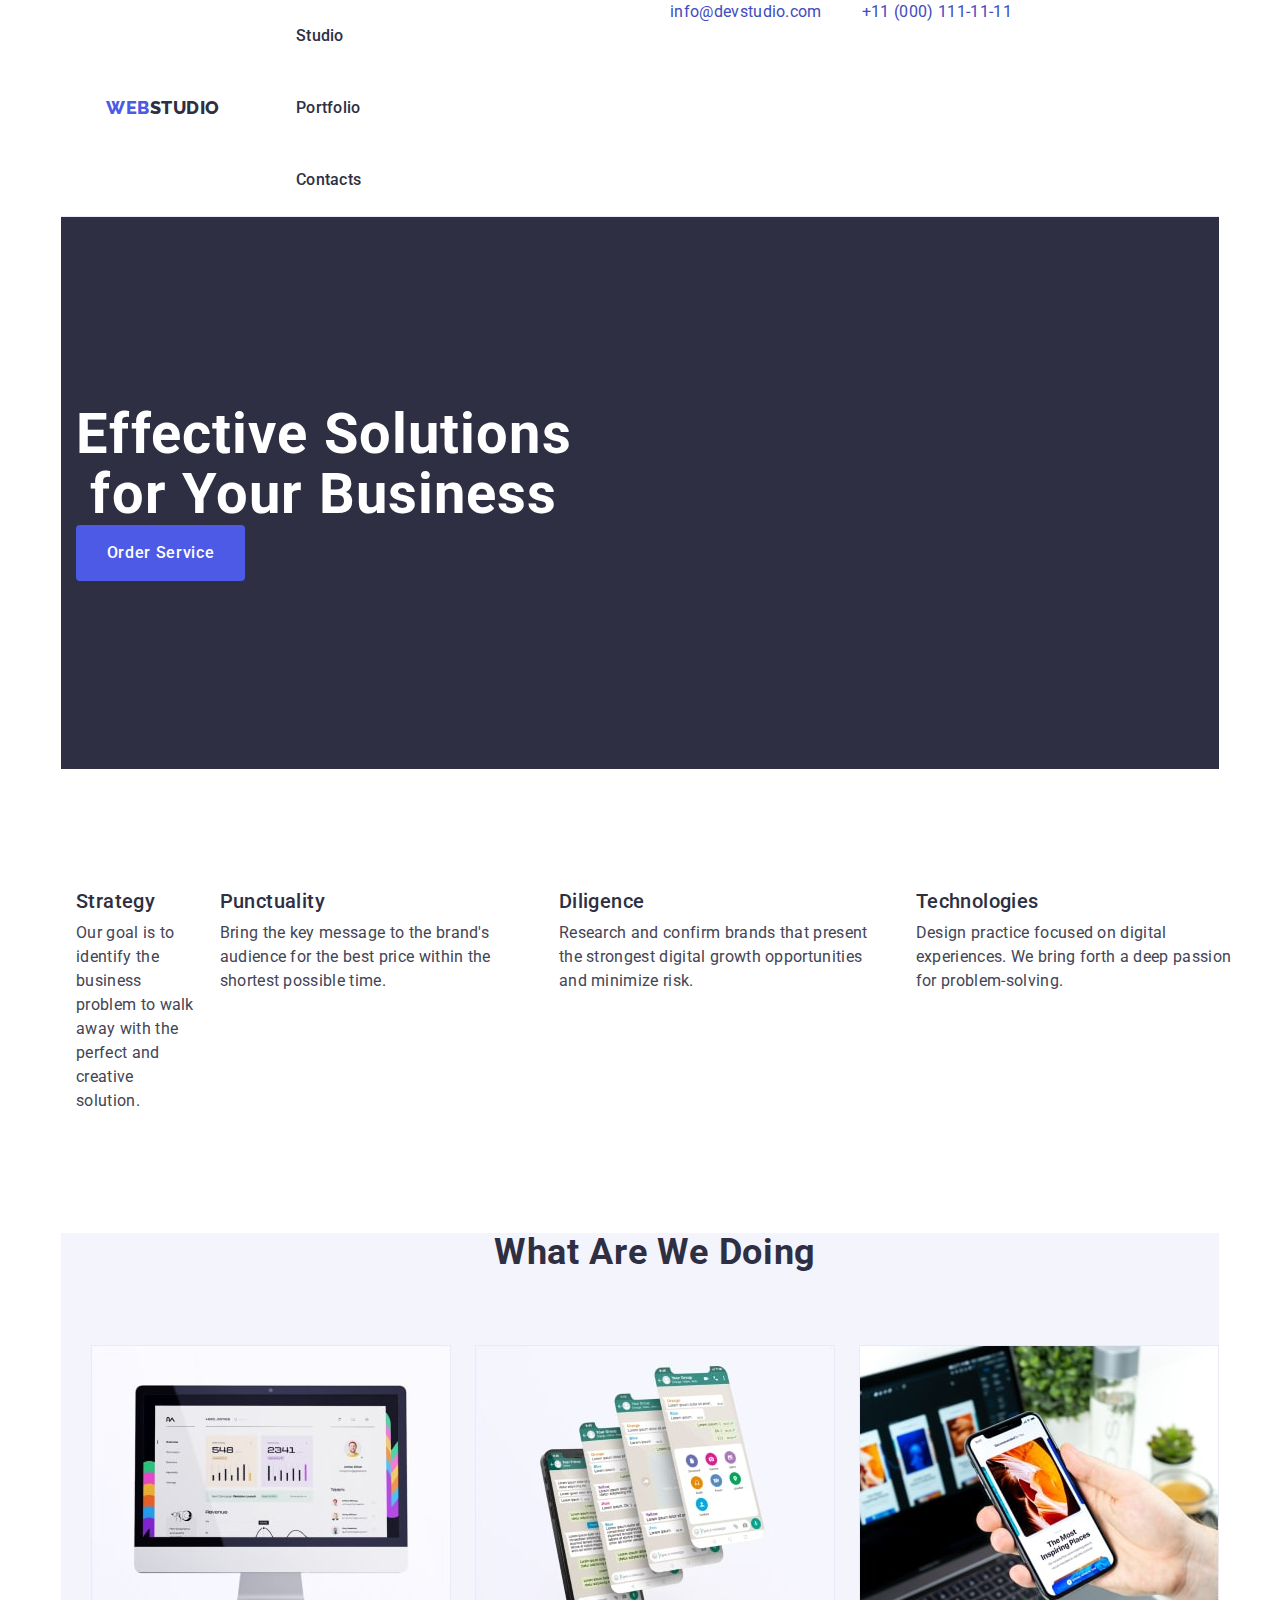
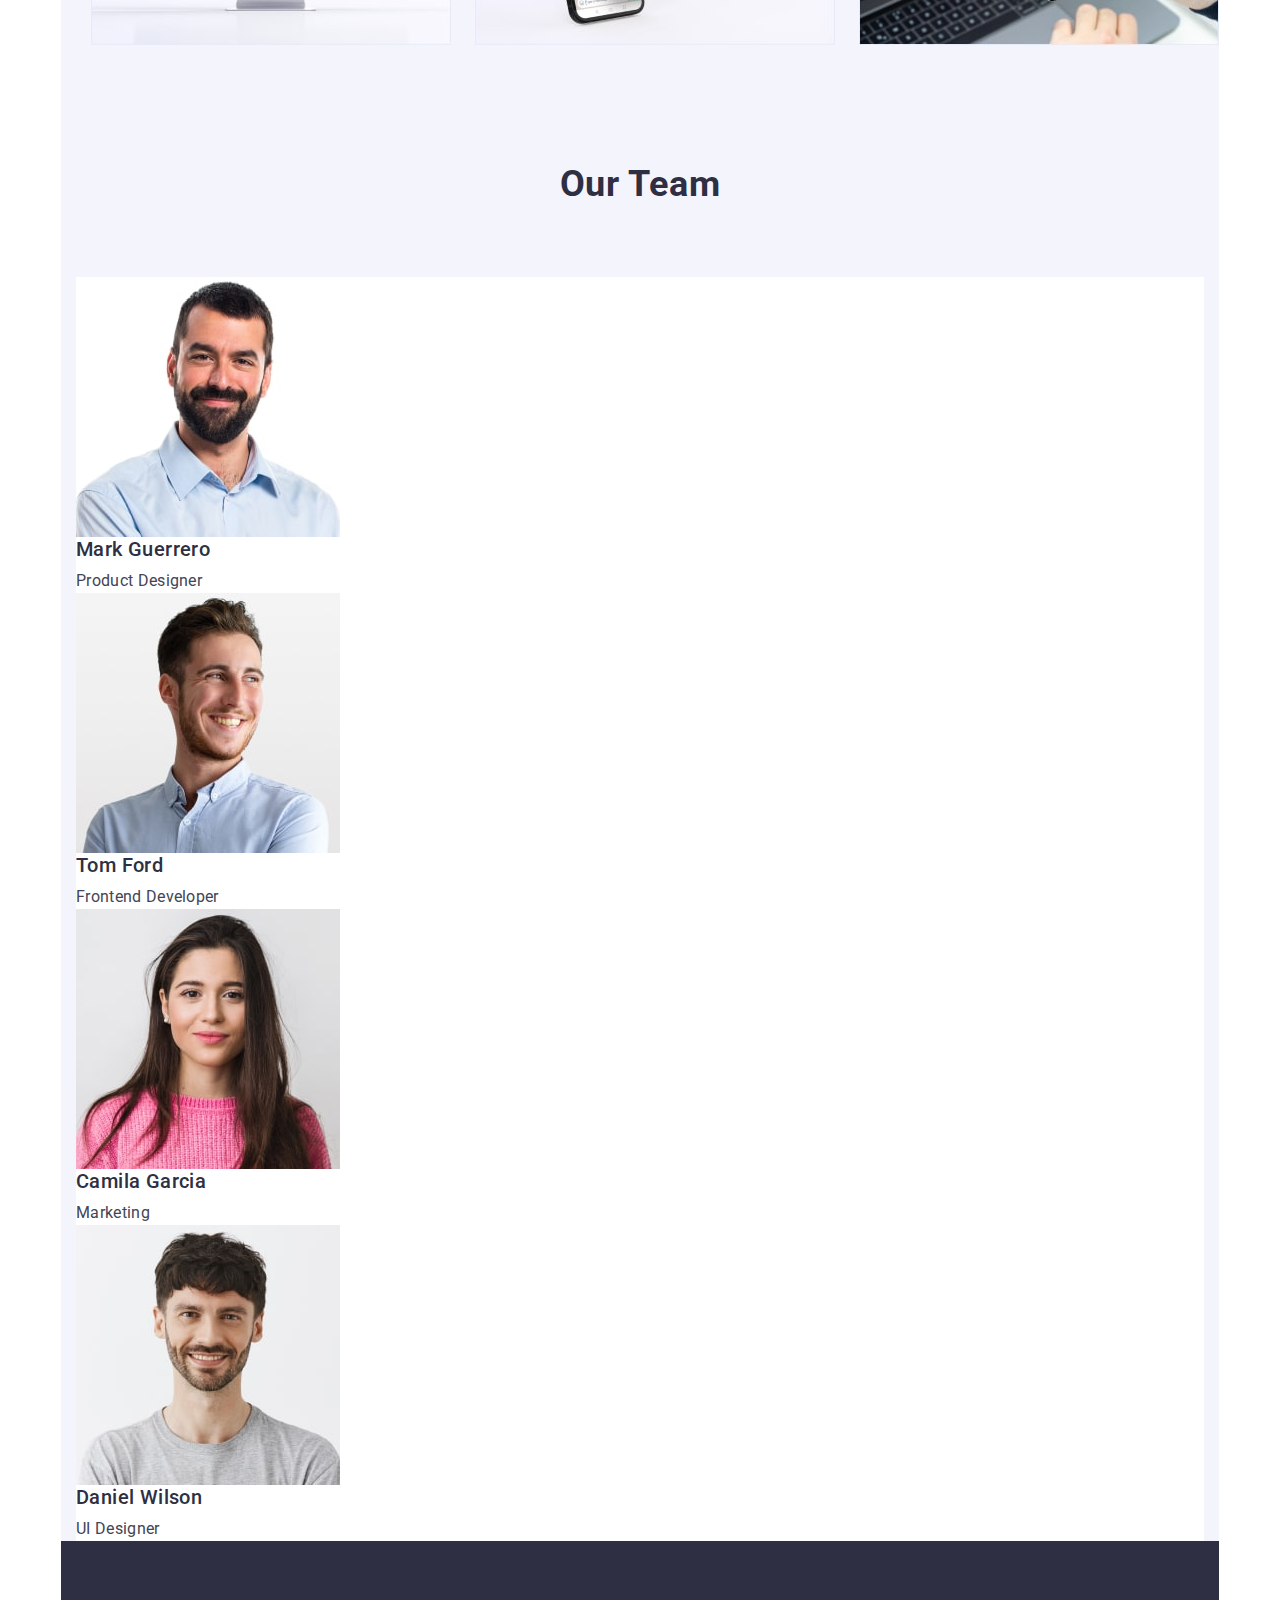
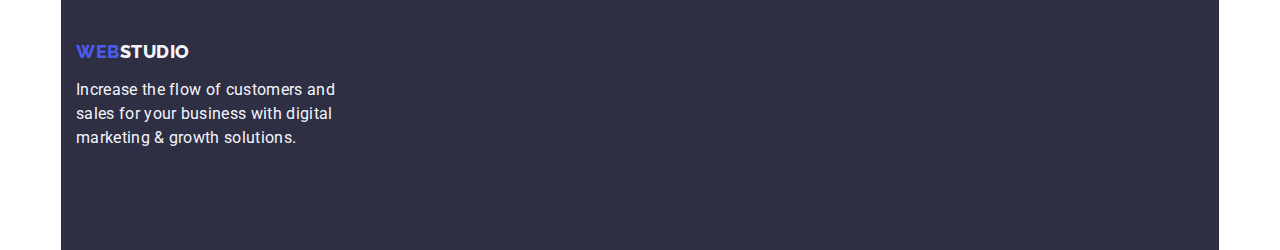
==== index.html @ 097c3e7b "add" ====
<!DOCTYPE html>
<html lang="en">

<head>
  <meta charset="UTF-8" />
  <meta http-equiv="X-UA-Compatible" content="IE=edge" />
  <meta name="viewport" content="width=device-width, initial-scale=1.0" />
  <title>Document</title>
  <link href="https://cdn.jsdelivr.net/npm/modern-normalize@2.0.0/modern-normalize.min.css" rel="stylesheet">
  <link rel="stylesheet" href="./css/styles.css">
  <link rel="preconnect" href="https://fonts.googleapis.com">
  <link rel="preconnect" href="https://fonts.gstatic.com" crossorigin>
  <link href="https://fonts.googleapis.com/css2?family=Raleway:wght@800&family=Roboto:wght@400;500;700&display=swap" rel="stylesheet">
</head>

<body>
  <!-- Хедер сторінки-->
  <header class="container heder-studio">
    <div class="container heder-past">
        <nav class="container menu">
          <a href="./index.html" class="weblogo link">Web<span class="studiologoheader">Studio</span></a>
          <ul class="list">
            <li><a href="./index.html" class="link hero-menu">Studio</a></li>
            <li><a href="./portfolio.html" class="link hero-menu">Portfolio</a></li>
            <li><a href="" class="link hero-menu">Contacts</a></li>
          </ul>
        </nav>
        <address class="contact-data container">
          <ul class="list adres-menu">
            <li>
              <a href="mailto:info@devstudio.com" class="link">info@devstudio.com</a>
            </li>
            <li>
              <a href="tel:+110001111111" class="link">+11 (000) 111-11-11</a>
            </li>
          </ul>
        </address>
    </div>
  </header>
  <!-- Унікальний контент сторінки-->
  <main>
    <section class="section-hero container">
      <div class="container">
        <h1 class="hero-text">Effective Solutions for Your Business</h1>
        <button type="button" class="btn-hero">Order Service</button>
      </div>
    </section>
    <section class="container">
      <div class="container list-content">
        <h2 hidden>advanced</h2>
        <ul class="list list-past">
          <li class="list list-past-content">
            <h3 class="title-text-on">Strategy</h3>
            <p class="title-text">
              Our goal is to identify the business problem to walk away with the
              perfect and creative solution.
            </p>
          </li>
          <li>
            <h3 class="title-text-on">Punctuality</h3>
            <p class="title-text">
              Bring the key message to the brand's audience for the best price
              within the shortest possible time.
            </p>
          </li>
          <li>
            <h3 class="title-text-on">Diligence</h3>
            <p class="title-text">
              Research and confirm brands that present the strongest digital
              growth opportunities and minimize risk.
            </p>
          </li>
          <li>
            <h3 class="title-text-on">Technologies</h3>
            <p class="title-text">
              Design practice focused on digital experiences. We bring forth a
              deep passion for problem-solving.
            </p>
          </li>
        </ul>
      </div>
    </section>
    <section class="section-what container">
      <div class="container">
        <h2 class="title-page">What are we doing</h2>
        <ul class="list list-back">
          <li>
            <img src="./images/page1/111-min.jpg" alt="foto1" width="360" height="300" />
          </li>
          <li>
            <img src="./images/page1/222-min.jpg" alt="foto2" width="360" height="300" />
          </li>
          <li>
            <img src="./images/page1/333-min.jpg" alt="foto3" width="360" height="300" />
          </li>
        </ul>
      </div>
    </section>

    <section class="section-team container">
      <h2 class="title-page">Our Team</h2>
      <ul class="list">
        <li class="catalog">
          <img src="./images/page1/img1-min.jpg" alt="foto4" width="264" height="260" />
          <h3 class="title-text-on">Mark Guerrero</h3>
          <p class="title-text">Product Designer</p>
        </li>

        <li class="catalog">
          <img src="./images/page1/img2-min.jpg" alt="foto5" width="264" height="260" />
          <h3 class="title-text-on">Tom Ford</h3>
          <p class="title-text">Frontend Developer</p>
        </li>

        <li class="catalog">
          <img src="./images/page1/img3-min.jpg" alt="foto6" width="264" height="260" />
          <h3 class="title-text-on">Camila Garcia</h3>
          <p class="title-text">Marketing</p>
        </li>

        <li class="catalog">
          <img src="./images/page1/img4-min.jpg" alt="foto7" width="264" height="260" />
          <h3 class="title-text-on">Daniel Wilson</h3>
          <p class="title-text">UI Designer</p>
        </li>
      </ul>
    </section>
  </main>

  <!-- Футер сторінки-->
  <footer class="footer-bag container">
    <div class="container">
      <a href="./index.html" class="weblogofooter link">Web<span class="studiologofooter">Studio</span></a>
      <p class="title-footer">
        Increase the flow of customers and sales for your business with digital
        marketing & growth solutions.
      </p>
    </div>
  </footer>
</body>

</html>
---- css/styles.css ----
/**
  |============================
  | RESET
  |============================
*/
h1,
h2,
h3,
h4,
h5,
h6,
p {
  margin: 0;
}
ul, ol {
  list-style: none;
  margin: 0;
  padding: 0;
}
a {
  text-decoration: none;
  color: currentColor;
}
button {
  font-family: inherit;
  cursor: pointer;
}
img {
  display: block;
}
/*________________________________________________________*/
.container {
  width: 1158px;
  margin: 0 auto;
  margin-left: auto;
  margin-right: auto;
  padding-left: 15px;
  padding-right: 15px;
}
/*________________________________________________________*/
:root {
  --primary-brand-color: #4D5AE5;
  --body-text-color: #434455;
  --dark-color: #2E2F42;
  --white-background-color: #FFFFFF;
  --light-mode-color: #F4F4FD;
  --pressed-state-color: #404BBF;
  --blue-button: #4d5ae5;
}

body {
    margin: 0;
    font-family: 'Roboto', sans-serif;
    color: var(--body-text-color);
    background-color: var(--white-background-color);
}

.link {
  text-decoration: none;
  color: var(--pressed-state-color);
}

.link:hover {
  color: var(--pressed-state-color);
}

.link:focus {
  color: var(--pressed-state-color);
}

.list {
  list-style: none;
}

/**
  |============================
  | CSS Таблиця STUDIO
  |============================
*/

.weblogo {
  font-family: 'Raleway', sans-serif;
  font-style: normal;
  font-weight: 800;
  font-size: 18px;
  line-height: 1.17;
  letter-spacing: 0.03em;
  text-transform: uppercase;
  color: var(--primary-brand-color);
  margin-right: 76px;
}

.contact-data {
  font-style: normal;
  line-height: 1.5;
  letter-spacing: 0.02em;
  color: var(--body-text-color);
}

.adres-menu {
  color: var(--body-text-color);
  display: flex;
  gap: 40px;

}

.studiologoheader {
  font-style: normal;
  font-weight: 800;
  font-size: 18px;
  line-height: 1.17;
  text-transform: uppercase;
  letter-spacing: 0.03em;
  color: var(--dark-color);
}

.weblogofooter {
  font-style: normal;
  font-weight: 800;
  font-size: 18px;
  line-height: 1.17;
  letter-spacing: 0.03em;
  color: var(--primary-brand-color);
  display: inline-block;
  margin-bottom: 16px;
}

.studiologofooter {
  font-style: normal;
  font-weight: 800;
  font-size: 18px;
  line-height: 1.17;
  letter-spacing: 0.03em;
  color: var(--light-mode-color);
}

.section-hero {
  background: var(--dark-color);
  padding: 188px 0;
}

.btn-hero {
  font-family: "Roboto", sans-serif;
  font-weight: 500;
  line-height: 1.5;
  letter-spacing: 0.04em;
  cursor: pointer;
  color: var(--white-background-color);
  display: block;
  min-width: 169px;
  height: 56px;
  border: none;
  background-color: var(--blue-button); 
  border-radius: 4px;
}

.btn-hero:hover {
  background-color: var(--pressed-state-color);
}

.btn-hero:focus {
  background-color: var(--pressed-state-color);
}

.hero-text {
  font-style: normal;
  font-weight: 700;
  font-size: 56px;
  line-height: 1.07;
  text-align: center;
  letter-spacing: 0.02em;
  color: var(--white-background-color);
  max-width: 496px;
}

.hero-menu {
  font-style: normal;
  font-weight: 500;
  font-size: 16px;
  line-height: 1.5;
  letter-spacing: 0.02em;
  color: var(--dark-color);
  display: flex;
  gap: 40px;
  padding-top: 24px;
  padding-bottom: 24px;
}

.hero-menu:focus {
  color: var(--pressed-state-color);
}

.meil-header {
  font-style: normal;
  font-weight: 400;
  font-size: 16px;
  line-height: 1.5;
  letter-spacing: 0.02em;
  color: var(--body-text-color);
}

.tel-header {
  font-style: normal;
  font-weight: 400;
  font-size: 16px;
  line-height: 1.5; 
  letter-spacing: 0.02em;
  color: var(--body-text-color);
}

.title-page {
  font-style: normal;
  font-weight: 700;
  font-size: 36px;
  line-height: 1.11;
  text-transform: capitalize;
  letter-spacing: 0.02em;
  text-align: center;
  color: var(--dark-color);
  margin-bottom: 72px;

}

.title-text-on {
  font-style: normal;
  font-weight: 500;
  font-size: 20px;
  line-height: 1.2;
  letter-spacing: 0.02em;
  color: var(--dark-color);
  margin-bottom: 8px; 
}

.title-text {
  font-style: normal;
  font-weight: 400;
  font-size: 16px;
  line-height: 1.5;
  letter-spacing: 0.02em;
  color: var(--body-text-color);
  
}

.title-text-portfolio {
  font-style: normal;
  font-weight: 500;
  font-size: 20px;
  line-height: 1.2;
  letter-spacing: 0.02em;
  color: var(--dark-color);
}

.weblogofooter {
  font-family: 'Raleway', sans-serif;
  font-style: normal;
  font-weight: 800;
  font-size: 18px;
  line-height: 1.17;
  text-transform: uppercase;
  letter-spacing: 0.03em;
  color: var(--primary-brand-color);
 }

.studiologoheader {
  font-style: normal;
  font-weight: 800;
  font-size: 18px;
  line-height: 1.17;
  text-transform: uppercase;
  letter-spacing: 0.03em;
  color: var(--dark-color);
 }

.studiologofooter {
  font-style: normal;
  font-weight: 800;
  font-size: 18px;
  line-height: 1.17;
  text-transform: uppercase;
  letter-spacing: 0.03em;
  color: var(--light-mode-color);
}

.title-footer {
  font-style: normal;
  font-weight: 400;
  font-size: 16px;
  line-height: 1.5;
  letter-spacing: 0.02em;
  color: var(--light-mode-color);
  max-width: 264px;
}

.section-what {
  background-color: var(--light-mode-color);
  padding-bottom: 120px;

}

.section-team {
  background-color: var(--light-mode-color);
}

.catalog {
  background-color: var(--white-background-color);
}

.footer-bag {
  background-color: var(--dark-color);
  padding: 100px 0;
}

.catalog-portfolio {
  font-weight: 500;
  line-height: 1.5;
  letter-spacing: 0.02em;
  color: var(--dark-color);

}

.catalog-portfolio:hover {
  color: var(--pressed-state-color);
}

.catalog-portfolio:focus {
  color: var(--pressed-state-color);
}

.btn-portfolio {
  font-style: normal;
  font-weight: 500;
  font-size: 16px;
  line-height: 1.5;
  text-align: center;
  cursor: pointer;
  letter-spacing: 0.04em;
  background-color: var(--light-mode-color);
  color: var(--primary-brand-color);
}

.btn-portfolio:hover {
  background-color: var(--pressed-state-color);
  color: var(--white-background-color);
}
.btn-portfolio:focus {
  background-color: var(--pressed-state-color);
  color: var(--white-background-color);
}

.adres-portfolio {
  font-style: normal;
}

.adres-portfolio:hover {
  color: var(--pressed-state-color);
}

.adres-portfolio:focus {
  color: var(--pressed-state-color);
}

.portfolio-border {
  border: 1px solid #E7E9FC;
}

.heder-studio {
  border-bottom: 1px solid #e7e9fc
}

.heder-past {
  display: flex; 
  margin: 0;
  padding: 0 15px;
}

.menu {
  display: flex;
  align-items: center;
}

.visually-hidden {
  position: absolute;
  width: 1px;
  height: 1px;
  margin: -1px;
  border: 0;
  padding: 0;
  
  white-space: nowrap;
  clip-path: inset(100%);
  clip: rect(0 0 0 0);
  overflow: hidden;
}

.list-past {
  display: flex; 
  gap: 24px; 

}
.list-past-content {
  width: calc((100% - 72px) / 4);
}

.list-content {
  padding: 120px 0;
}

.list-back {
  display: flex; 
  gap: 24px;
  width: calc((100% - 48px) / 3);
}
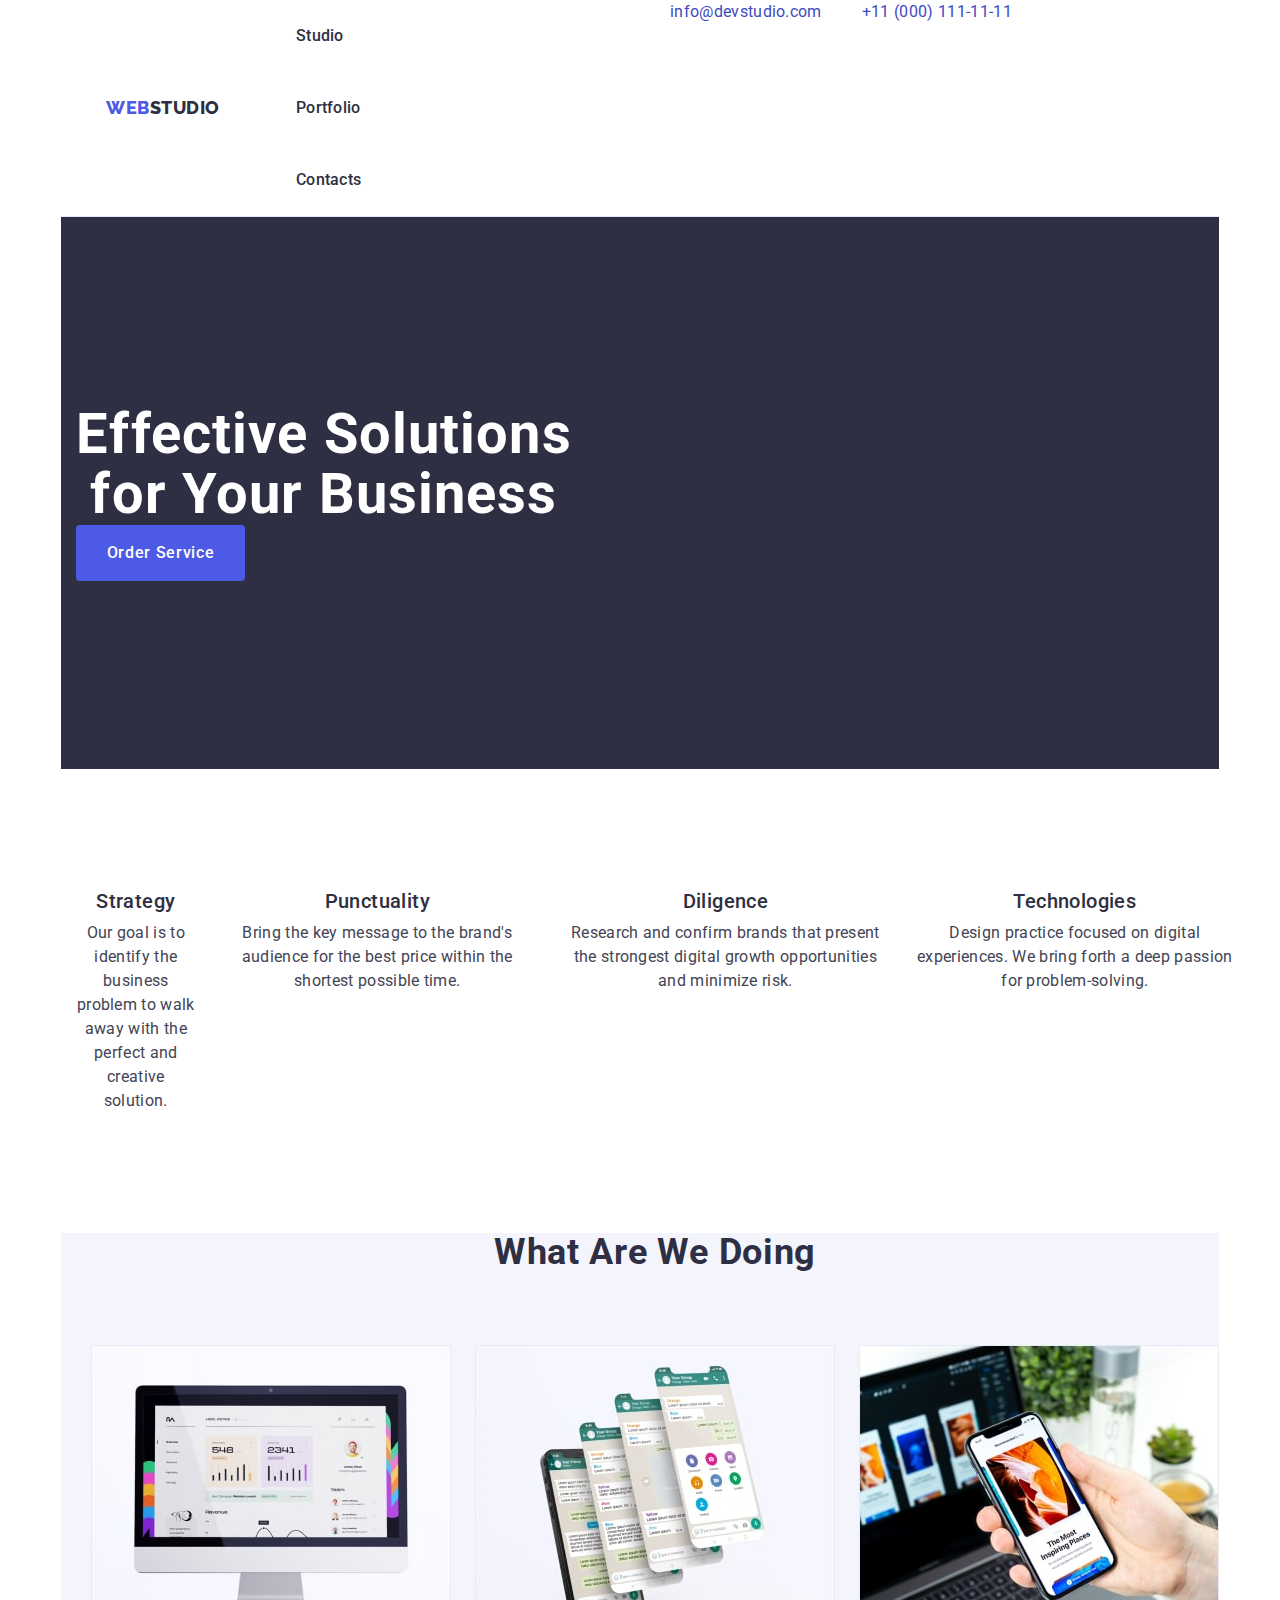
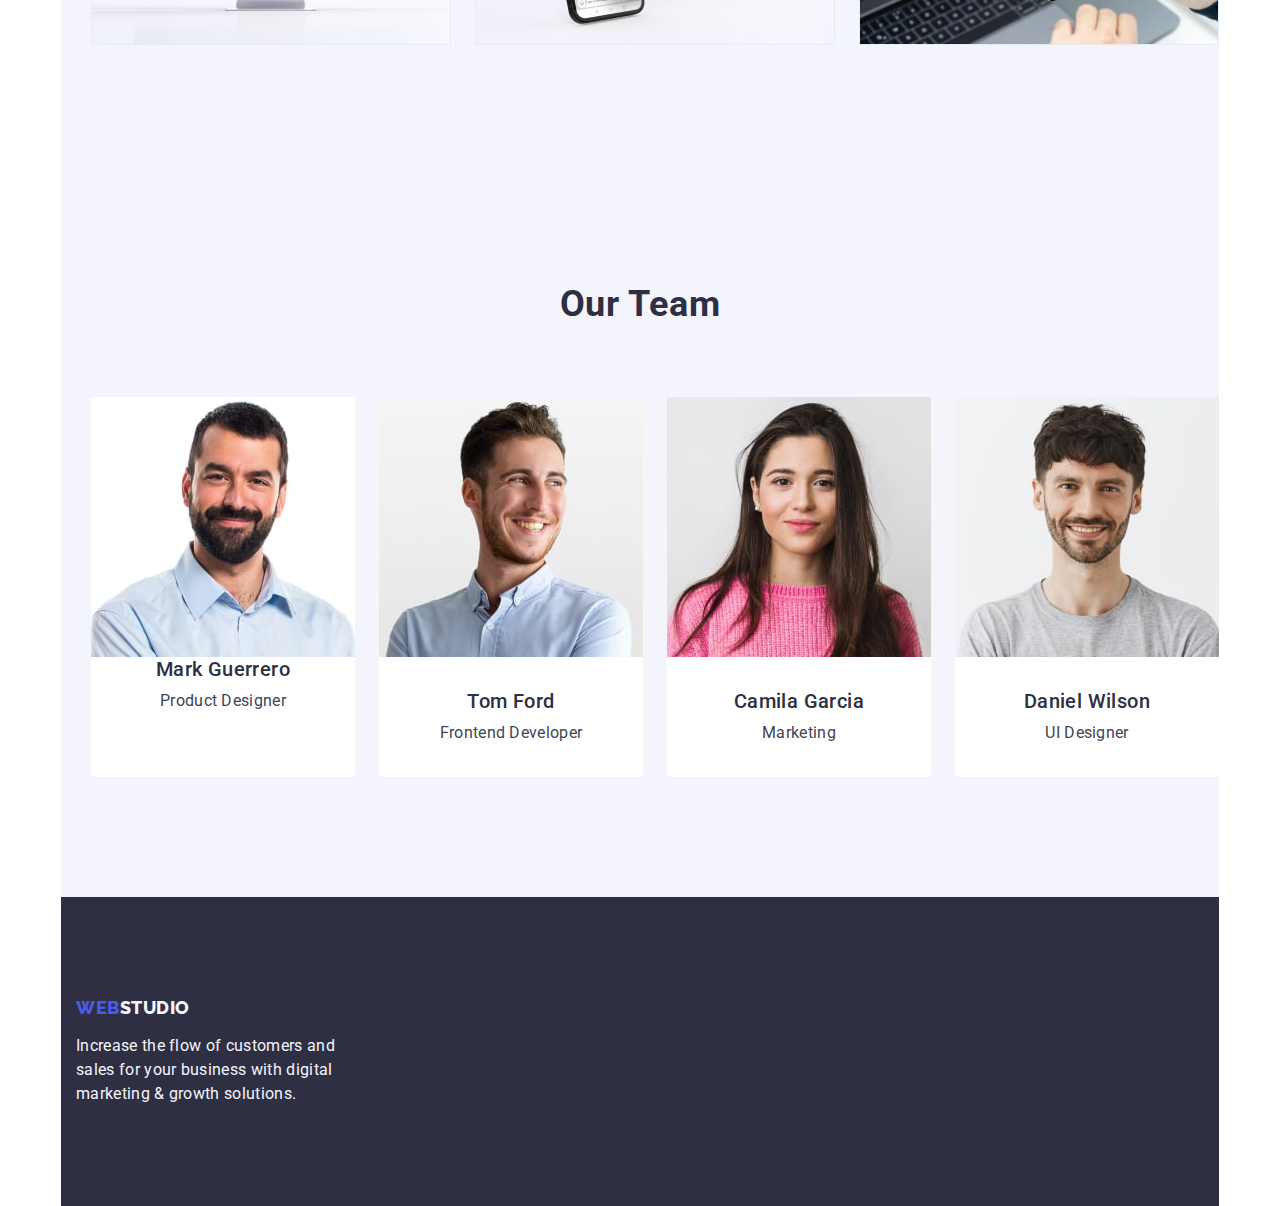
==== commit d318f2a1: "add" ====
--- a/index.html
+++ b/index.html
@@ -84,7 +84,7 @@
       <div class="container">
         <h2 class="title-page">What are we doing</h2>
         <ul class="list list-back">
-          <li>
+          <li class="list-back-content">
             <img src="./images/page1/111-min.jpg" alt="foto1" width="360" height="300" />
           </li>
           <li>
@@ -98,32 +98,37 @@
     </section>
 
     <section class="section-team container">
-      <h2 class="title-page">Our Team</h2>
-      <ul class="list">
-        <li class="catalog">
-          <img src="./images/page1/img1-min.jpg" alt="foto4" width="264" height="260" />
-          <h3 class="title-text-on">Mark Guerrero</h3>
-          <p class="title-text">Product Designer</p>
-        </li>
-
-        <li class="catalog">
-          <img src="./images/page1/img2-min.jpg" alt="foto5" width="264" height="260" />
-          <h3 class="title-text-on">Tom Ford</h3>
-          <p class="title-text">Frontend Developer</p>
-        </li>
-
-        <li class="catalog">
-          <img src="./images/page1/img3-min.jpg" alt="foto6" width="264" height="260" />
-          <h3 class="title-text-on">Camila Garcia</h3>
-          <p class="title-text">Marketing</p>
-        </li>
-
-        <li class="catalog">
-          <img src="./images/page1/img4-min.jpg" alt="foto7" width="264" height="260" />
-          <h3 class="title-text-on">Daniel Wilson</h3>
-          <p class="title-text">UI Designer</p>
-        </li>
-      </ul>
+      <div class="container">
+        <h2 class="title-page">Our Team</h2>
+        <ul class="list container page-catalog">
+          <li class="catalog">
+            <img src="./images/page1/img1-min.jpg" alt="foto4" width="264" height="260" />
+            <h3 class="title-text-on">Mark Guerrero</h3>
+            <p class="title-text">Product Designer</p>
+          </li>
+          <li class="catalog">
+            <img src="./images/page1/img2-min.jpg" alt="foto5" width="264" height="260" />
+            <div class="name-person">
+              <h3 class="title-text-on">Tom Ford</h3>
+              <p class="title-text">Frontend Developer</p>
+            </div>
+          </li>
+          <li class="catalog">
+            <img src="./images/page1/img3-min.jpg" alt="foto6" width="264" height="260" />
+            <div class="name-person">
+              <h3 class="title-text-on">Camila Garcia</h3>
+              <p class="title-text">Marketing</p>
+            </div>
+          </li>
+          <li class="catalog">
+            <img src="./images/page1/img4-min.jpg" alt="foto7" width="264" height="260" />
+            <div class="name-person">
+              <h3 class="title-text-on">Daniel Wilson</h3>
+              <p class="title-text">UI Designer</p>
+            </div>
+          </li>
+        </ul>
+      </div>
     </section>
   </main>
 
--- a/css/styles.css
+++ b/css/styles.css
@@ -46,6 +46,7 @@
   --light-mode-color: #F4F4FD;
   --pressed-state-color: #404BBF;
   --blue-button: #4d5ae5;
+  --title-light: #e7e9fc;
 }
 
 body {
@@ -218,7 +219,6 @@
   text-align: center;
   color: var(--dark-color);
   margin-bottom: 72px;
-
 }
 
 .title-text-on {
@@ -248,6 +248,7 @@
   line-height: 1.2;
   letter-spacing: 0.02em;
   color: var(--dark-color);
+  margin-bottom: 8px;
 }
 
 .weblogofooter {
@@ -299,10 +300,13 @@
 
 .section-team {
   background-color: var(--light-mode-color);
+  padding: 120px 0;
 }
 
 .catalog {
   background-color: var(--white-background-color);
+  width: calc((100% - 72px) / 4); 
+  border-radius: 0px 0px 4px 4px;
 }
 
 .footer-bag {
@@ -336,15 +340,20 @@
   letter-spacing: 0.04em;
   background-color: var(--light-mode-color);
   color: var(--primary-brand-color);
+  padding: 12px 24px;
+  border: 1px solid var(--title-light);
+  border-radius: 4px;
 }
 
 .btn-portfolio:hover {
   background-color: var(--pressed-state-color);
   color: var(--white-background-color);
+  border: 1px solid transparent;
 }
 .btn-portfolio:focus {
   background-color: var(--pressed-state-color);
   color: var(--white-background-color);
+  border: 1px solid transparent;
 }
 
 .adres-portfolio {
@@ -408,5 +417,56 @@
 .list-back {
   display: flex; 
   gap: 24px;
+}
+
+.list-back-content {
   width: calc((100% - 48px) / 3);
+}
+
+.page-catalog {
+  display: flex;
+  gap: 24px; 
+}
+
+.name-person {
+  padding: 32px 16px;
+}
+
+.title-text-on {
+  text-align: center; 
+  margin-bottom: 8px;
+}
+
+.title-text {
+  text-align: center;
+}
+
+.section-portfolio {
+  padding-top: 96px;
+  padding-bottom: 120px;
+}
+
+.section-portfolio-spese {
+  display: flex;
+  justify-content: center; 
+  gap: 24px;
+  margin-bottom: 72px;
+}
+
+.portfolio-content {
+  display: flex;
+  flex-wrap: wrap; 
+  column-gap: 24px;
+  row-gap: 48px; 
+}
+
+.portfolio-content-spase {
+  width: calc((100% - 48px) / 3);
+}
+
+.portfolio-title {
+  padding: 32px 16px;
+  border: 1px solid #e7e9fc;
+  border-top: none; 
+
 }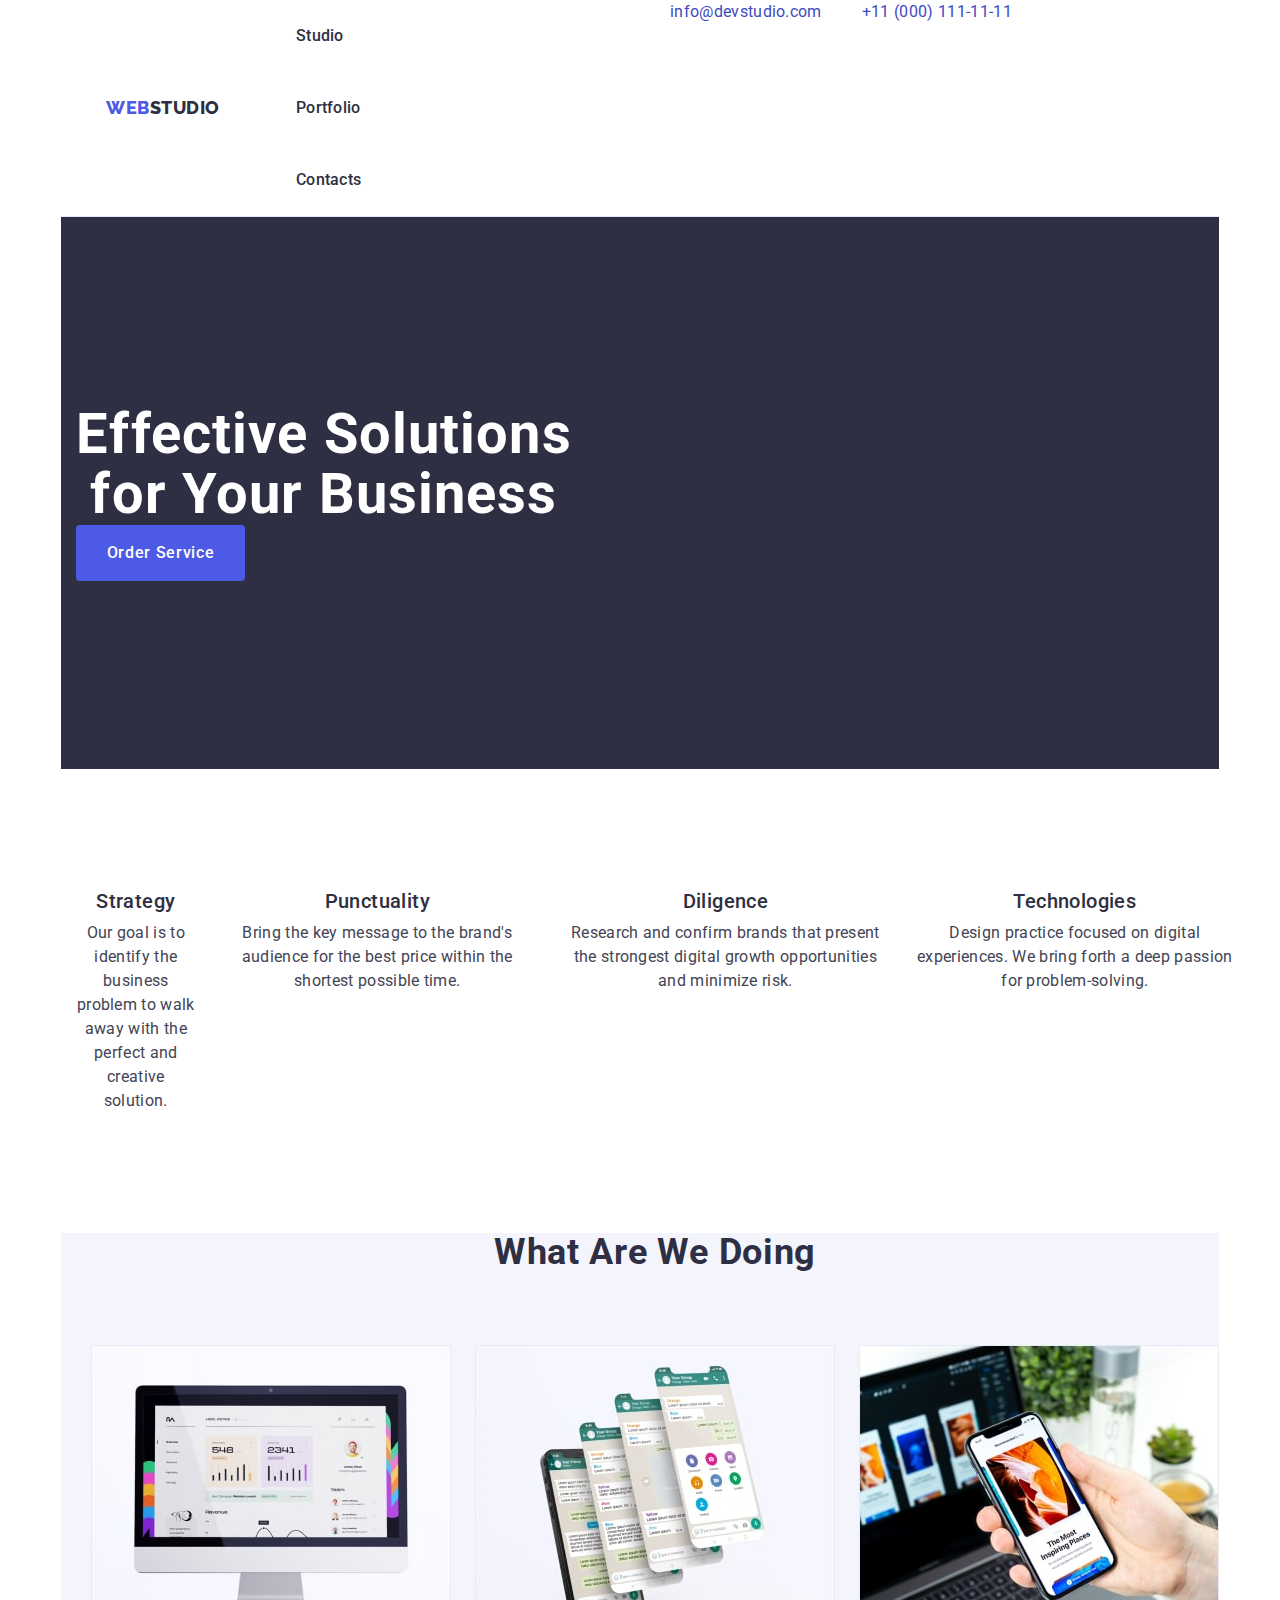
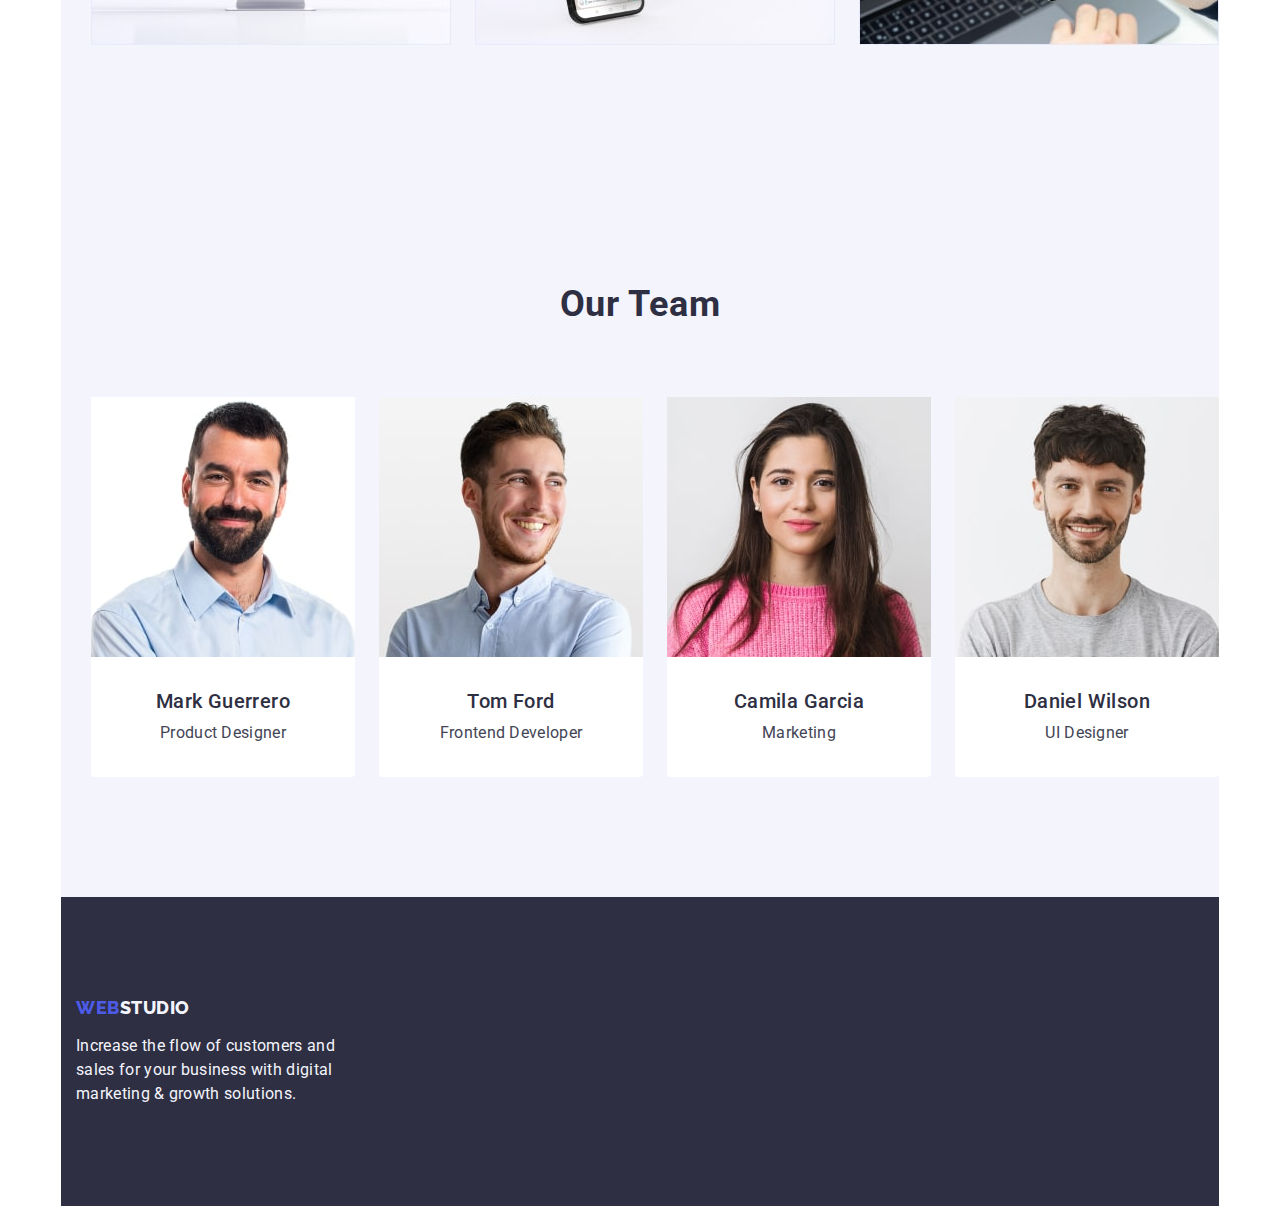
==== commit 926933ba: "add" ====
--- a/index.html
+++ b/index.html
@@ -103,8 +103,10 @@
         <ul class="list container page-catalog">
           <li class="catalog">
             <img src="./images/page1/img1-min.jpg" alt="foto4" width="264" height="260" />
-            <h3 class="title-text-on">Mark Guerrero</h3>
-            <p class="title-text">Product Designer</p>
+            <div class="name-person">
+              <h3 class="title-text-on">Mark Guerrero</h3>
+              <p class="title-text">Product Designer</p>
+            </div>
           </li>
           <li class="catalog">
             <img src="./images/page1/img2-min.jpg" alt="foto5" width="264" height="260" />
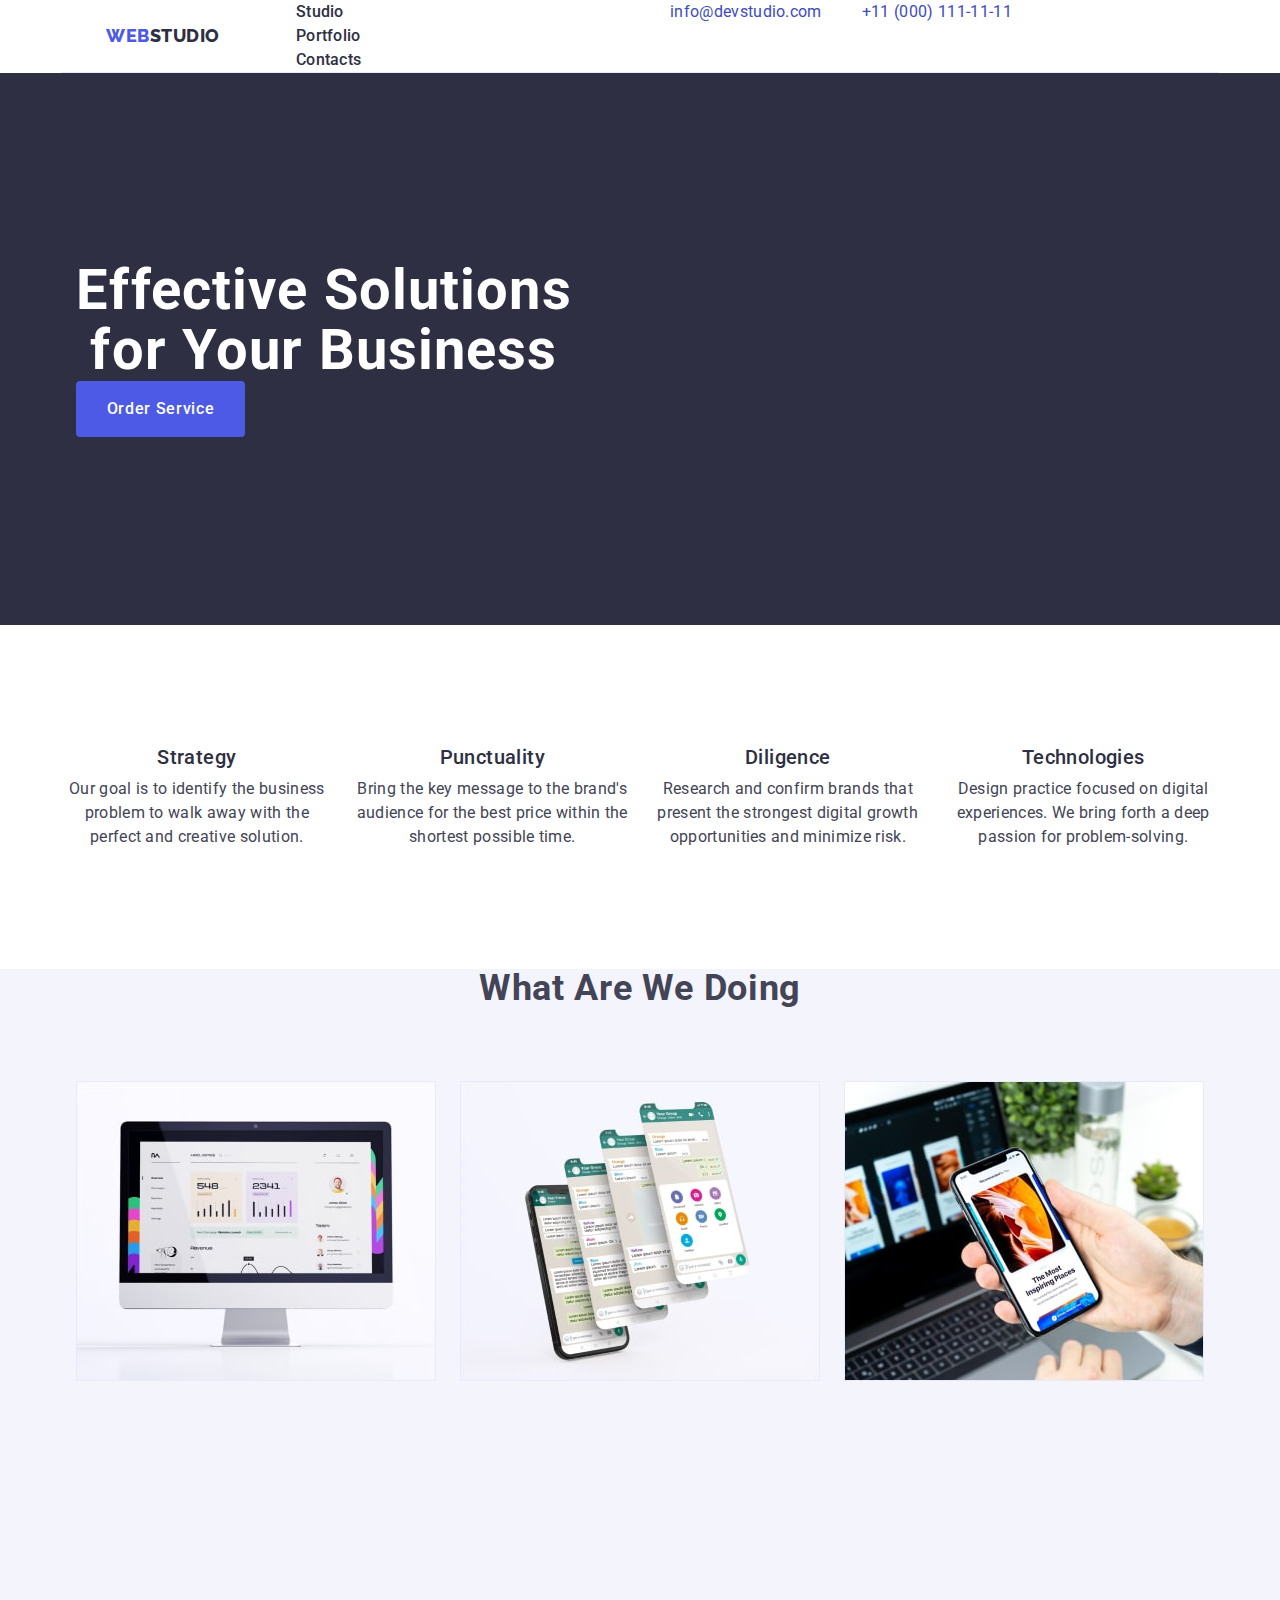
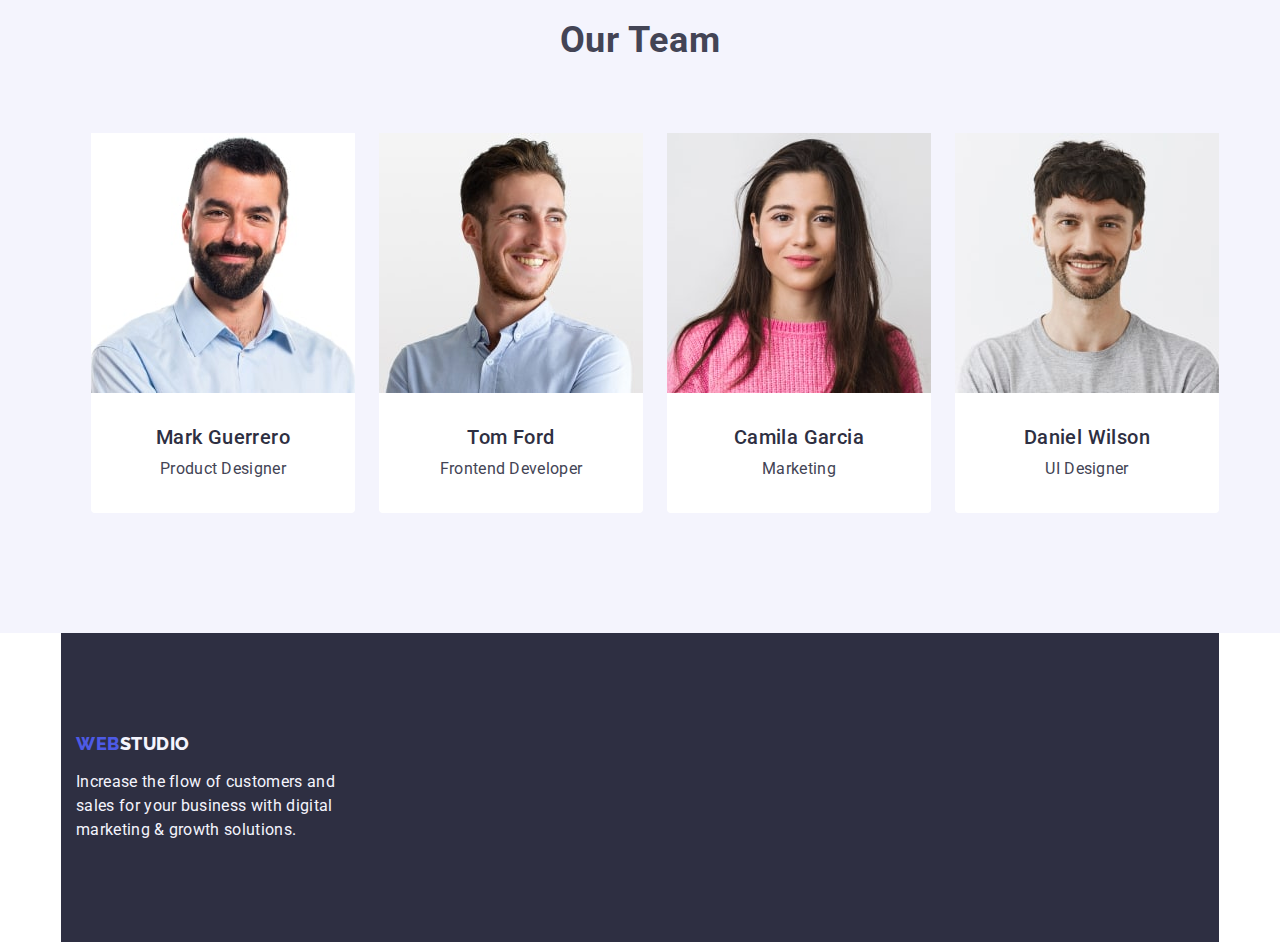
==== commit 0813a77e: "add" ====
--- a/index.html
+++ b/index.html
@@ -39,38 +39,38 @@
   </header>
   <!-- Унікальний контент сторінки-->
   <main>
-    <section class="section-hero container">
+    <section class="section-hero">
       <div class="container">
         <h1 class="hero-text">Effective Solutions for Your Business</h1>
         <button type="button" class="btn-hero">Order Service</button>
       </div>
     </section>
-    <section class="container">
+    <section>
       <div class="container list-content">
-        <h2 hidden>advanced</h2>
+        <h2 class="visually-hidden">advanced</h2>
         <ul class="list list-past">
-          <li class="list list-past-content">
+          <li class="list-past-content">
             <h3 class="title-text-on">Strategy</h3>
             <p class="title-text">
               Our goal is to identify the business problem to walk away with the
               perfect and creative solution.
             </p>
           </li>
-          <li>
+          <li class="list-past-content">
             <h3 class="title-text-on">Punctuality</h3>
             <p class="title-text">
               Bring the key message to the brand's audience for the best price
               within the shortest possible time.
             </p>
           </li>
-          <li>
+          <li class="list-past-content">
             <h3 class="title-text-on">Diligence</h3>
             <p class="title-text">
               Research and confirm brands that present the strongest digital
               growth opportunities and minimize risk.
             </p>
           </li>
-          <li>
+          <li class="list-past-content">
             <h3 class="title-text-on">Technologies</h3>
             <p class="title-text">
               Design practice focused on digital experiences. We bring forth a
@@ -80,7 +80,7 @@
         </ul>
       </div>
     </section>
-    <section class="section-what container">
+    <section class="section-what">
       <div class="container">
         <h2 class="title-page">What are we doing</h2>
         <ul class="list list-back">
@@ -97,7 +97,7 @@
       </div>
     </section>
 
-    <section class="section-team container">
+    <section class="section-team">
       <div class="container">
         <h2 class="title-page">Our Team</h2>
         <ul class="list container page-catalog">
--- a/css/styles.css
+++ b/css/styles.css
@@ -17,6 +17,7 @@
   margin: 0;
   padding: 0;
 }
+ul {padding-left: 0;}
 a {
   text-decoration: none;
   color: currentColor;
@@ -32,8 +33,6 @@
 .container {
   width: 1158px;
   margin: 0 auto;
-  margin-left: auto;
-  margin-right: auto;
   padding-left: 15px;
   padding-right: 15px;
 }
@@ -183,8 +182,6 @@
   color: var(--dark-color);
   display: flex;
   gap: 40px;
-  padding-top: 24px;
-  padding-bottom: 24px;
 }
 
 .hero-menu:focus {
@@ -217,7 +214,6 @@
   text-transform: capitalize;
   letter-spacing: 0.02em;
   text-align: center;
-  color: var(--dark-color);
   margin-bottom: 72px;
 }
 
@@ -228,7 +224,7 @@
   line-height: 1.2;
   letter-spacing: 0.02em;
   color: var(--dark-color);
-  margin-bottom: 8px; 
+  margin-bottom: 8px 
 }
 
 .title-text {
@@ -378,7 +374,6 @@
 
 .heder-past {
   display: flex; 
-  margin: 0;
   padding: 0 15px;
 }
 
@@ -394,7 +389,6 @@
   margin: -1px;
   border: 0;
   padding: 0;
-  
   white-space: nowrap;
   clip-path: inset(100%);
   clip: rect(0 0 0 0);
@@ -458,15 +452,19 @@
   flex-wrap: wrap; 
   column-gap: 24px;
   row-gap: 48px; 
+  padding-left: 0;
 }
 
 .portfolio-content-spase {
   width: calc((100% - 48px) / 3);
 }
 
-.portfolio-title {
+.content-title {
   padding: 32px 16px;
-  border: 1px solid #e7e9fc;
+  border: 1px solid #e7e9fc; 
   border-top: none; 
-
-}+}
+.hero-menu-studio {
+  padding-top: 24px;
+  padding-bottom: 24px;
+}
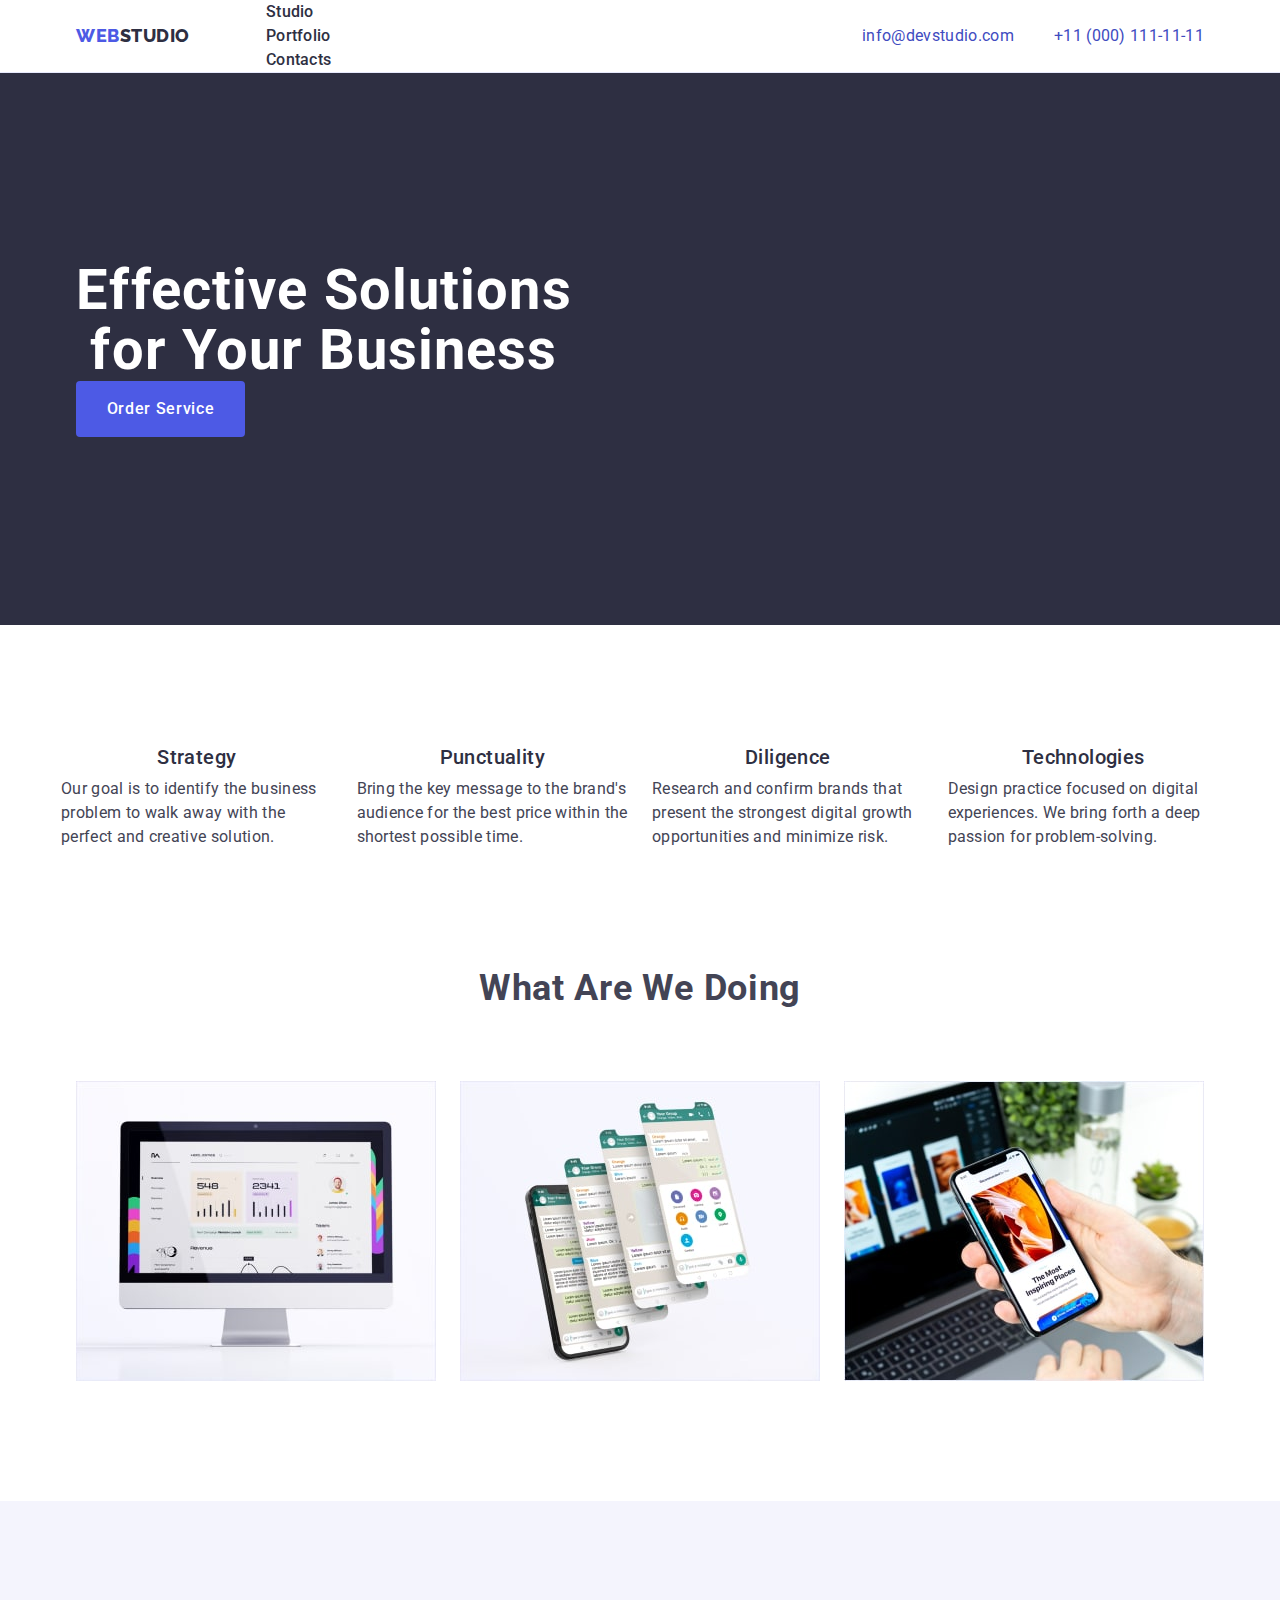
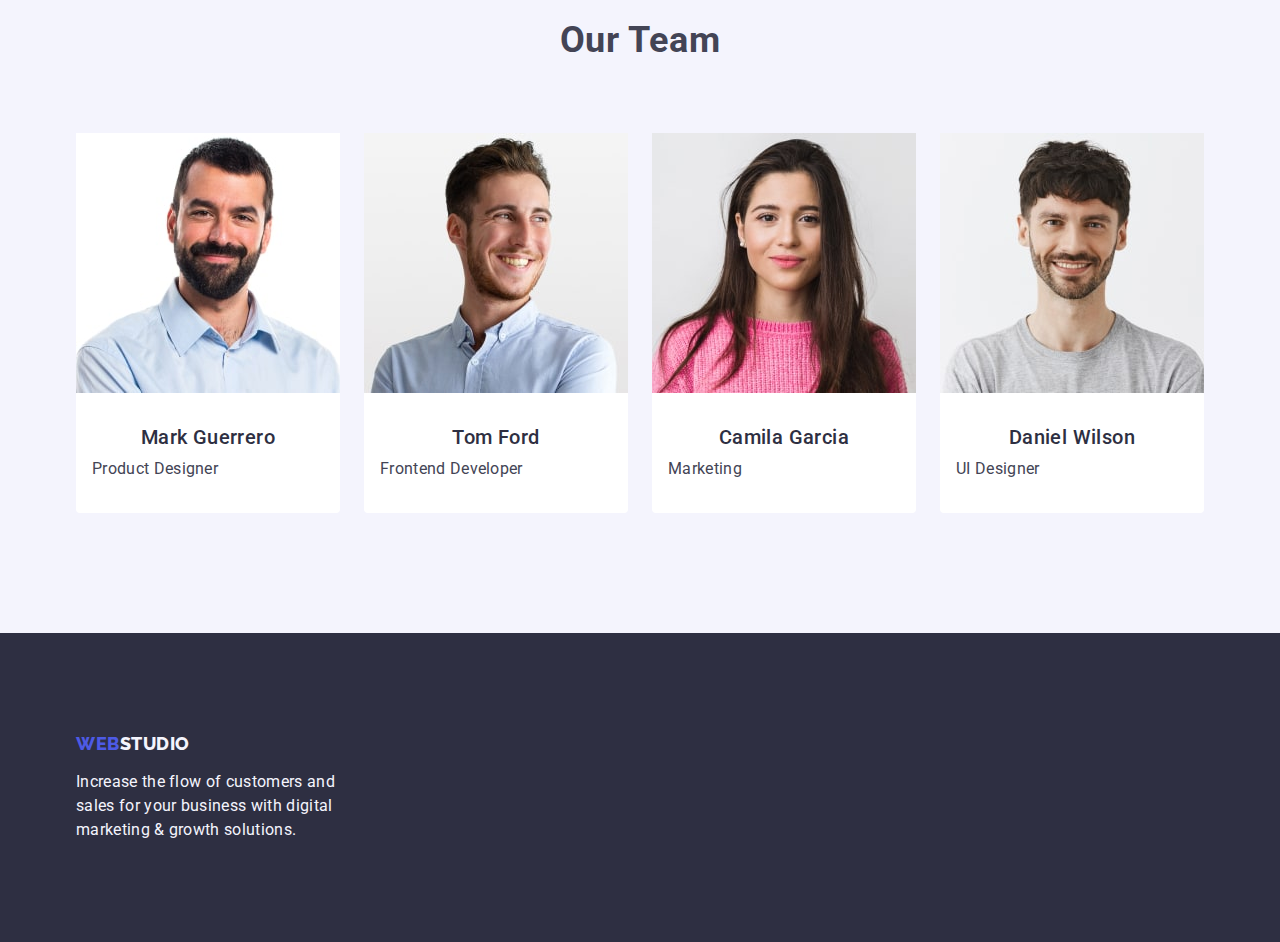
==== commit 6a9dbb40: "add" ====
--- a/index.html
+++ b/index.html
@@ -15,9 +15,9 @@
 
 <body>
   <!-- Хедер сторінки-->
-  <header class="container heder-studio">
+  <header class="heder-studio">
     <div class="container heder-past">
-        <nav class="container menu">
+        <nav class="menu">
           <a href="./index.html" class="weblogo link">Web<span class="studiologoheader">Studio</span></a>
           <ul class="list">
             <li><a href="./index.html" class="link hero-menu">Studio</a></li>
@@ -25,7 +25,7 @@
             <li><a href="" class="link hero-menu">Contacts</a></li>
           </ul>
         </nav>
-        <address class="contact-data container">
+        <address class="contact-data">
           <ul class="list adres-menu">
             <li>
               <a href="mailto:info@devstudio.com" class="link">info@devstudio.com</a>
@@ -100,7 +100,7 @@
     <section class="section-team">
       <div class="container">
         <h2 class="title-page">Our Team</h2>
-        <ul class="list container page-catalog">
+        <ul class="list page-catalog">
           <li class="catalog">
             <img src="./images/page1/img1-min.jpg" alt="foto4" width="264" height="260" />
             <div class="name-person">
@@ -135,7 +135,7 @@
   </main>
 
   <!-- Футер сторінки-->
-  <footer class="footer-bag container">
+  <footer class="footer-bag">
     <div class="container">
       <a href="./index.html" class="weblogofooter link">Web<span class="studiologofooter">Studio</span></a>
       <p class="title-footer">
--- a/css/styles.css
+++ b/css/styles.css
@@ -83,6 +83,7 @@
   font-style: normal;
   font-weight: 800;
   font-size: 18px;
+  padding: 24px 0;
   line-height: 1.17;
   letter-spacing: 0.03em;
   text-transform: uppercase;
@@ -95,6 +96,7 @@
   line-height: 1.5;
   letter-spacing: 0.02em;
   color: var(--body-text-color);
+  margin-left: auto;
 }
 
 .adres-menu {
@@ -289,7 +291,6 @@
 }
 
 .section-what {
-  background-color: var(--light-mode-color);
   padding-bottom: 120px;
 
 }
@@ -374,7 +375,7 @@
 
 .heder-past {
   display: flex; 
-  padding: 0 15px;
+  align-items: center;
 }
 
 .menu {
@@ -432,7 +433,7 @@
 }
 
 .title-text {
-  text-align: center;
+
 }
 
 .section-portfolio {
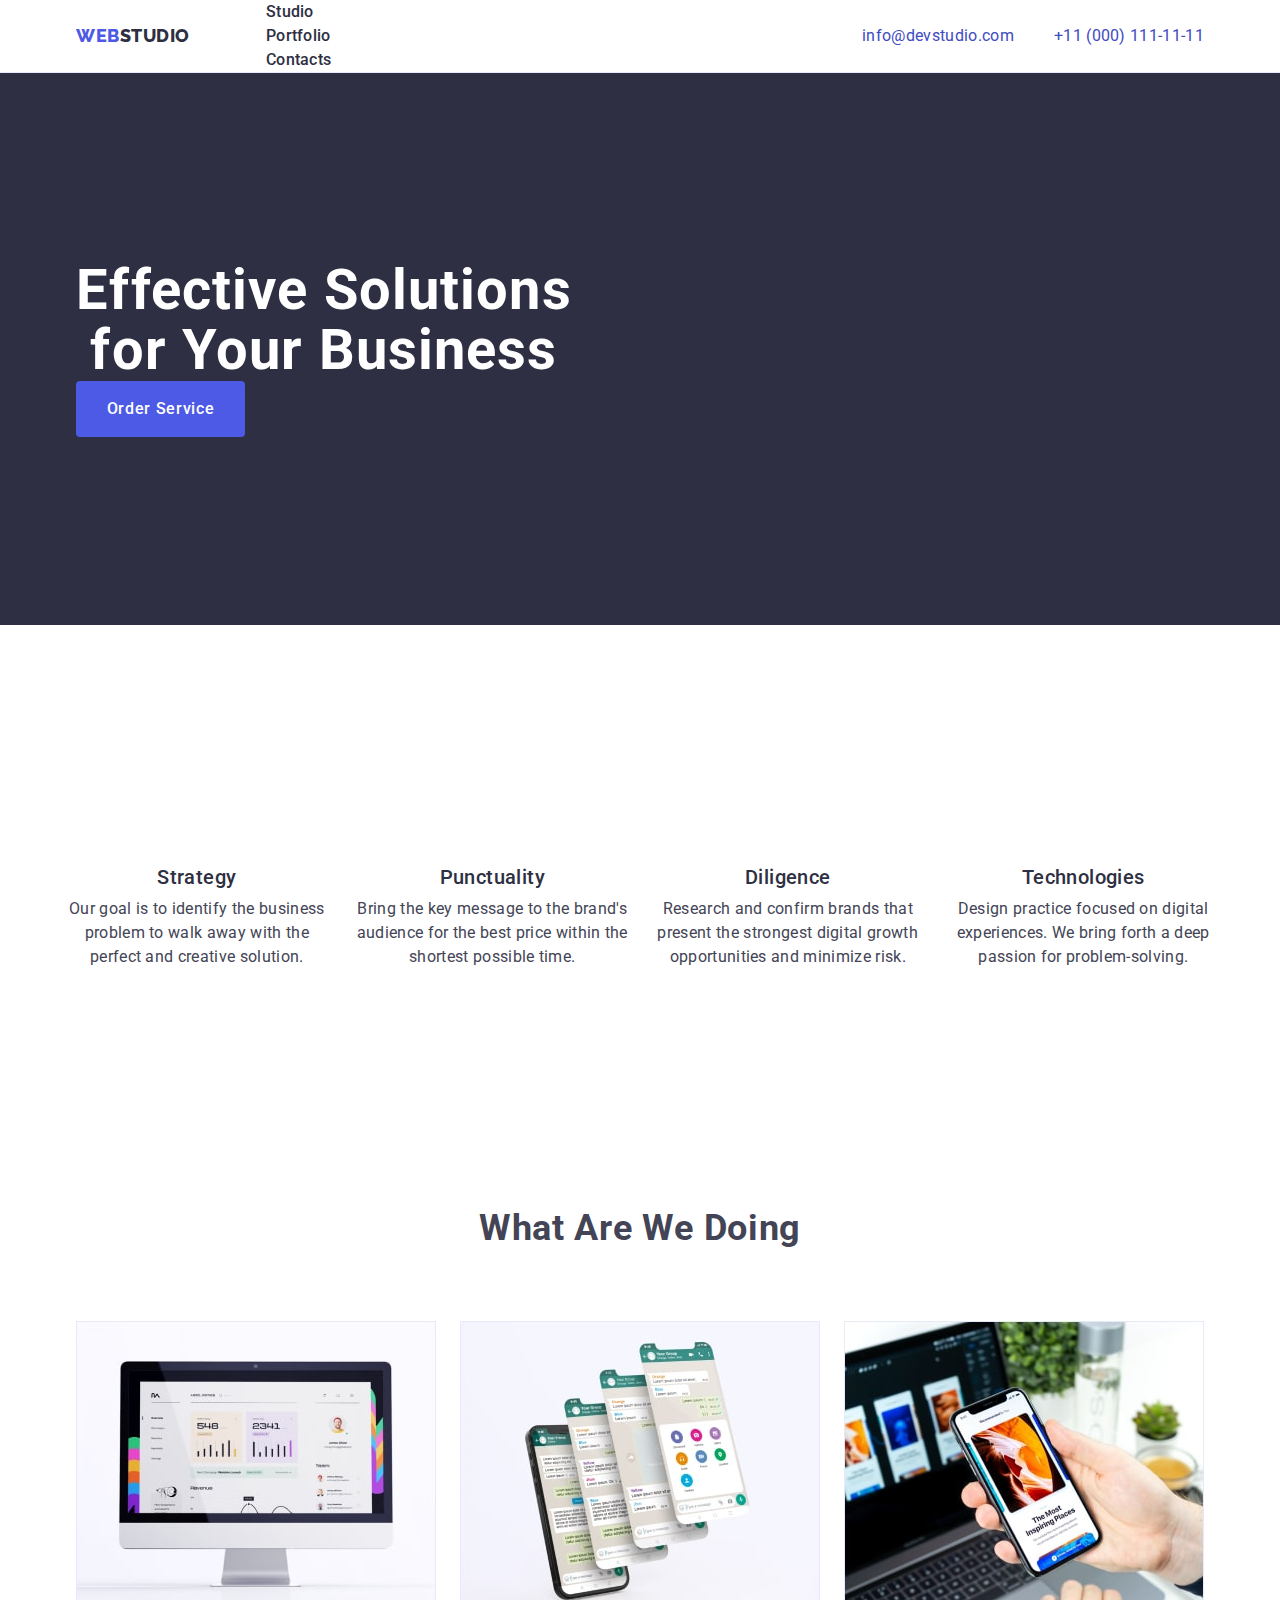
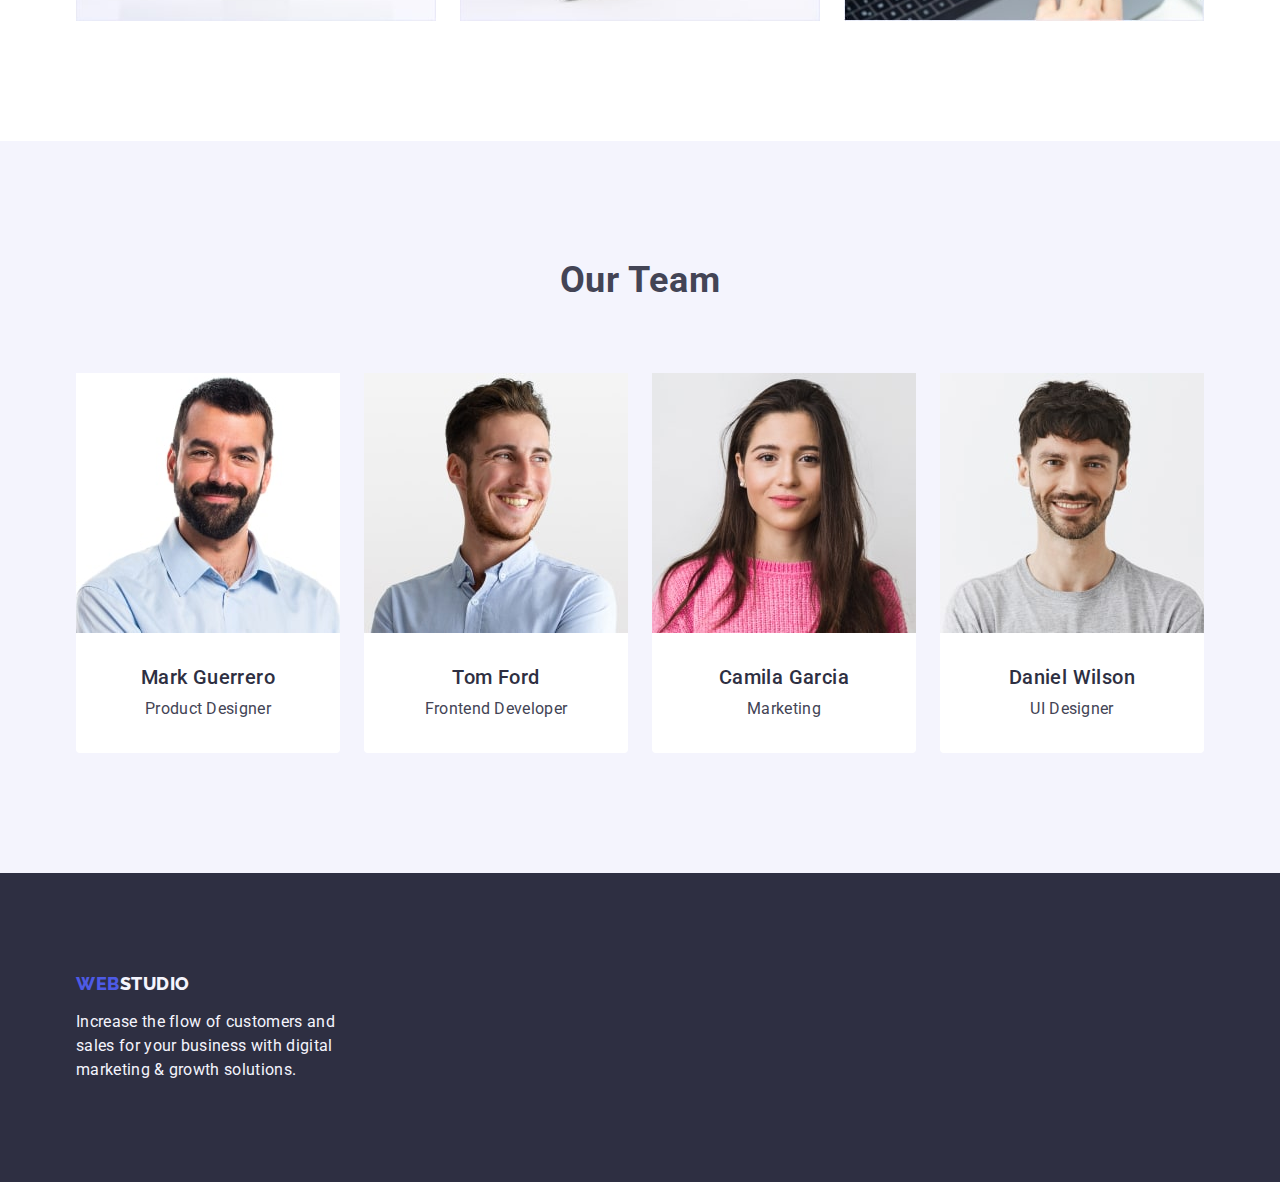
==== commit f189bcad: "add" ====
--- a/index.html
+++ b/index.html
@@ -45,7 +45,7 @@
         <button type="button" class="btn-hero">Order Service</button>
       </div>
     </section>
-    <section>
+    <section class="section-two">
       <div class="container list-content">
         <h2 class="visually-hidden">advanced</h2>
         <ul class="list list-past">
@@ -87,10 +87,10 @@
           <li class="list-back-content">
             <img src="./images/page1/111-min.jpg" alt="foto1" width="360" height="300" />
           </li>
-          <li>
+          <li class="list-back-content">
             <img src="./images/page1/222-min.jpg" alt="foto2" width="360" height="300" />
           </li>
-          <li>
+          <li class="list-back-content">
             <img src="./images/page1/333-min.jpg" alt="foto3" width="360" height="300" />
           </li>
         </ul>
--- a/css/styles.css
+++ b/css/styles.css
@@ -290,9 +290,12 @@
   max-width: 264px;
 }
 
+.section-two{
+  padding-top: 120px;
+  padding-bottom: 120px;
+}
 .section-what {
   padding-bottom: 120px;
-
 }
 
 .section-team {
@@ -433,7 +436,7 @@
 }
 
 .title-text {
-
+  text-align: center;
 }
 
 .section-portfolio {
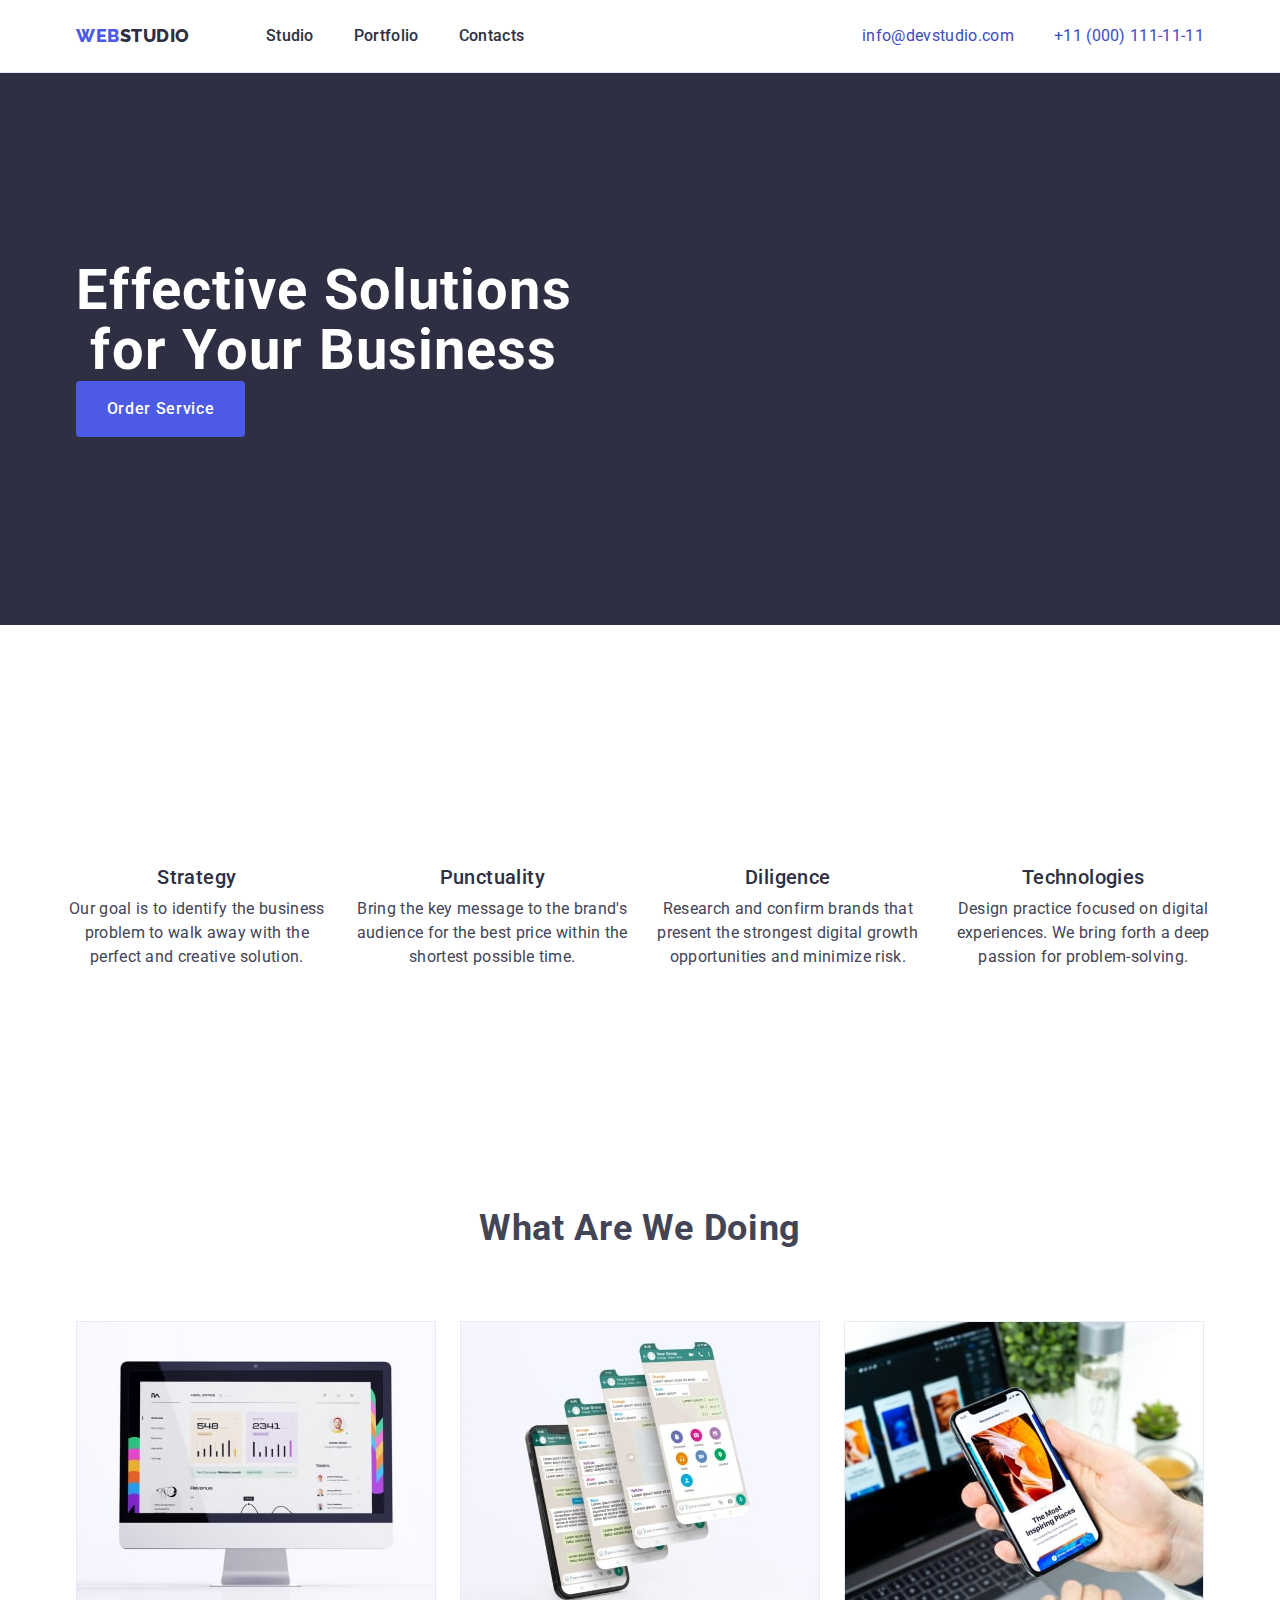
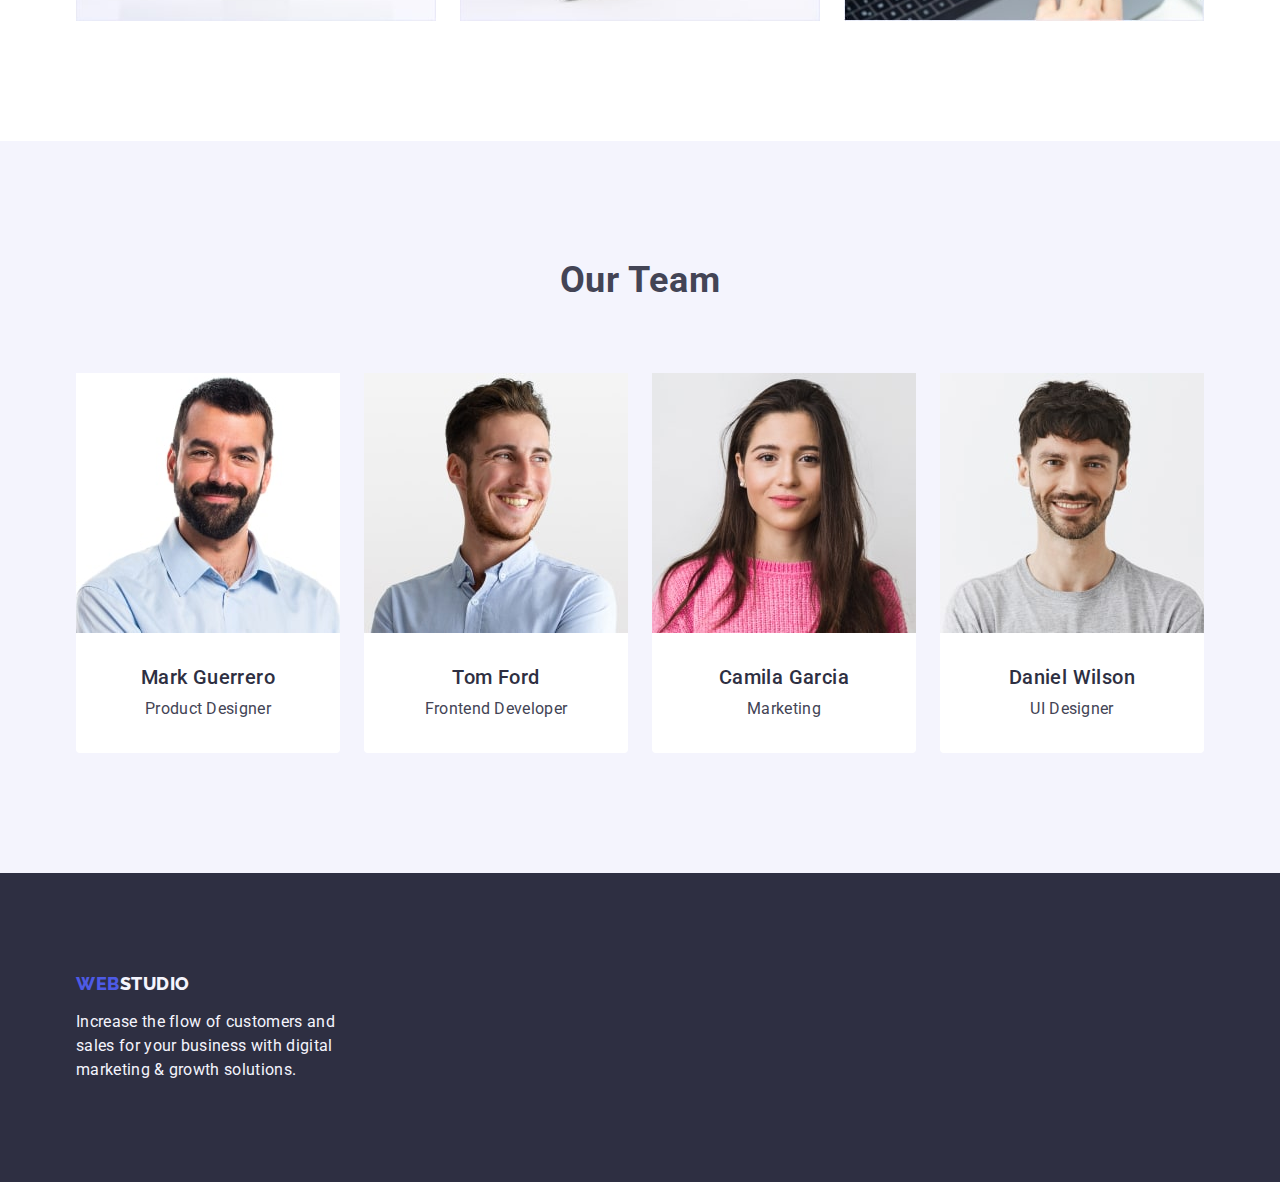
==== commit 565e9e61: "add" ====
--- a/index.html
+++ b/index.html
@@ -19,7 +19,7 @@
     <div class="container heder-past">
         <nav class="menu">
           <a href="./index.html" class="weblogo link">Web<span class="studiologoheader">Studio</span></a>
-          <ul class="list">
+          <ul class="list menu-past">
             <li><a href="./index.html" class="link hero-menu">Studio</a></li>
             <li><a href="./portfolio.html" class="link hero-menu">Portfolio</a></li>
             <li><a href="" class="link hero-menu">Contacts</a></li>
--- a/css/styles.css
+++ b/css/styles.css
@@ -184,6 +184,7 @@
   color: var(--dark-color);
   display: flex;
   gap: 40px;
+  padding: 24px 0;
 }
 
 .hero-menu:focus {
@@ -384,6 +385,11 @@
 .menu {
   display: flex;
   align-items: center;
+}
+
+.menu-past {
+  gap: 40px;
+  display: flex;
 }
 
 .visually-hidden {
@@ -451,14 +457,17 @@
   margin-bottom: 72px;
 }
 
-.portfolio-content {
+.portfolio-title {
+  width: calc((100% - 48px) / 3); 
+
+}
+
+.portfolio-content{
   display: flex;
   flex-wrap: wrap; 
   column-gap: 24px;
   row-gap: 48px; 
-  padding-left: 0;
-}
-
+}
 .portfolio-content-spase {
   width: calc((100% - 48px) / 3);
 }
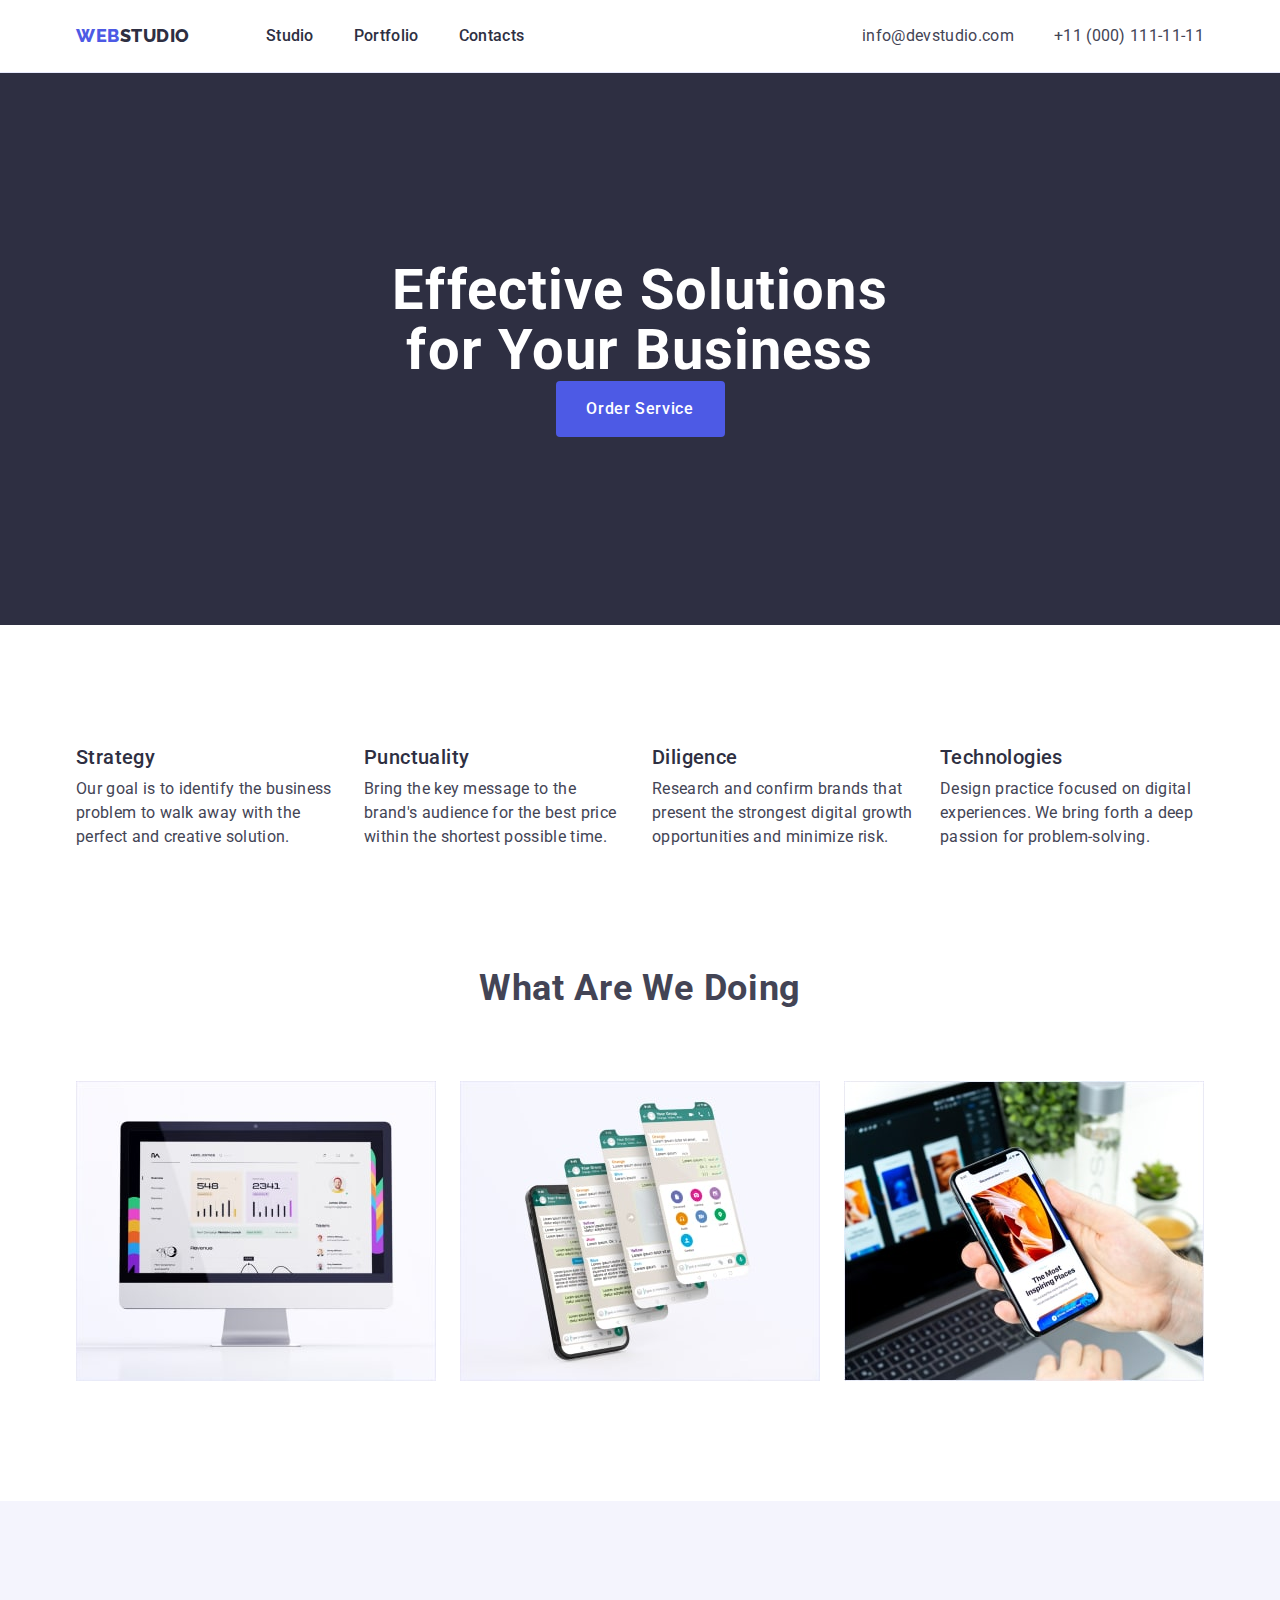
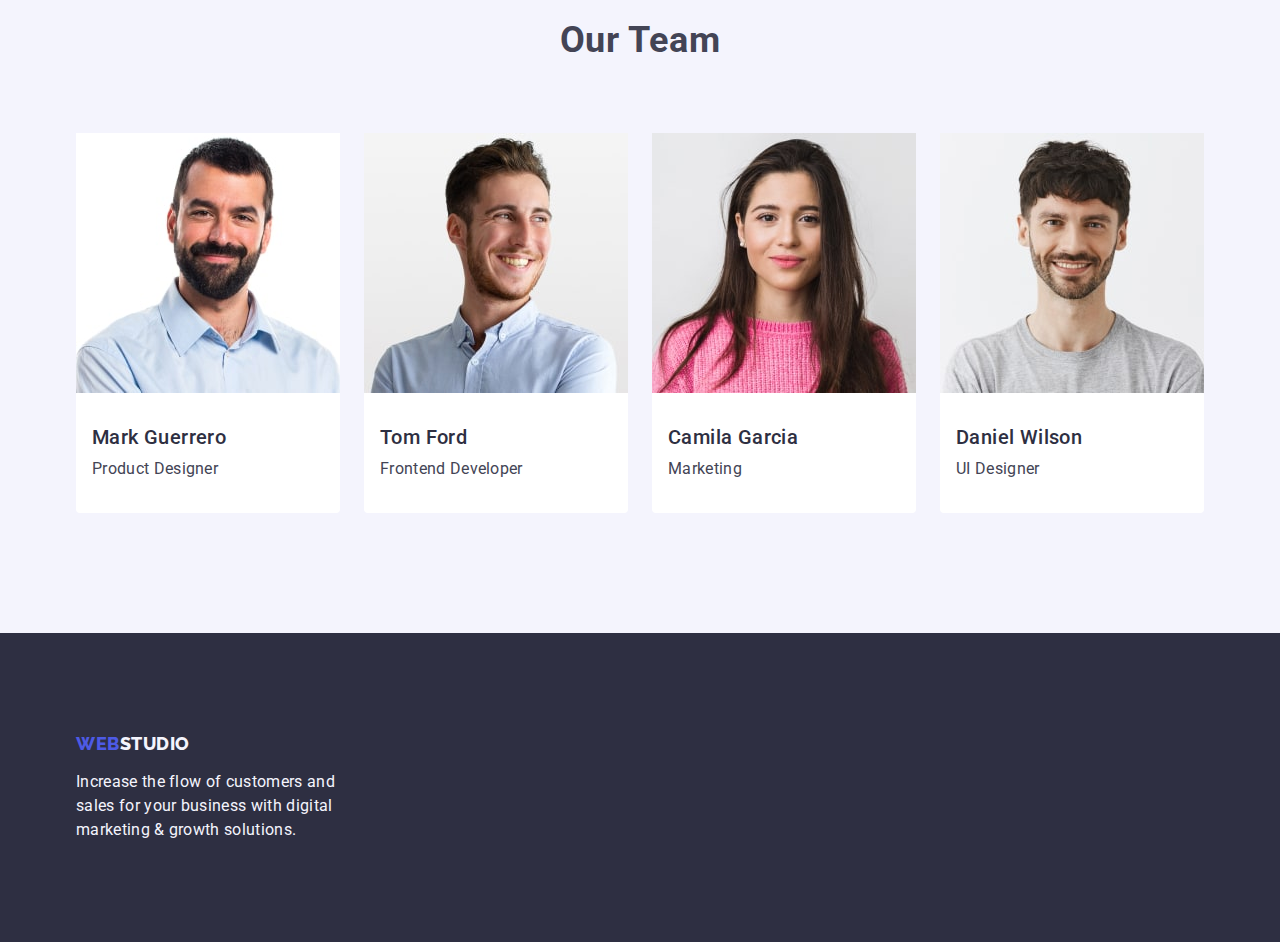
==== commit 6611e588: "add" ====
--- a/index.html
+++ b/index.html
@@ -28,10 +28,10 @@
         <address class="contact-data">
           <ul class="list adres-menu">
             <li>
-              <a href="mailto:info@devstudio.com" class="link">info@devstudio.com</a>
+              <a href="mailto:info@devstudio.com" class="link meil-tel">info@devstudio.com</a>
             </li>
             <li>
-              <a href="tel:+110001111111" class="link">+11 (000) 111-11-11</a>
+              <a href="tel:+110001111111" class="link meil-tel">+11 (000) 111-11-11</a>
             </li>
           </ul>
         </address>
--- a/css/styles.css
+++ b/css/styles.css
@@ -8,16 +8,15 @@
 h3,
 h4,
 h5,
-h6,
 p {
-  margin: 0;
-}
-ul, ol {
-  list-style: none;
-  margin: 0;
-  padding: 0;
-}
-ul {padding-left: 0;}
+    margin-top: 0px;
+    margin-bottom: 0px;
+}
+ul,
+ol {
+    margin: 0px;
+    padding-left: 0px;
+}
 a {
   text-decoration: none;
   color: currentColor;
@@ -106,6 +105,10 @@
 
 }
 
+.meil-tel {
+  color: var(--body-text-color);
+}
+
 .studiologoheader {
   font-style: normal;
   font-weight: 800;
@@ -154,6 +157,8 @@
   border: none;
   background-color: var(--blue-button); 
   border-radius: 4px;
+  margin-left: auto;
+  margin-right: auto;
 }
 
 .btn-hero:hover {
@@ -173,6 +178,8 @@
   letter-spacing: 0.02em;
   color: var(--white-background-color);
   max-width: 496px;
+  margin-left: auto;
+  margin-right: auto;
 }
 
 .hero-menu {
@@ -415,7 +422,7 @@
 }
 
 .list-content {
-  padding: 120px 0;
+ 
 }
 
 .list-back {
@@ -437,12 +444,11 @@
 }
 
 .title-text-on {
-  text-align: center; 
   margin-bottom: 8px;
 }
 
 .title-text {
-  text-align: center;
+
 }
 
 .section-portfolio {
